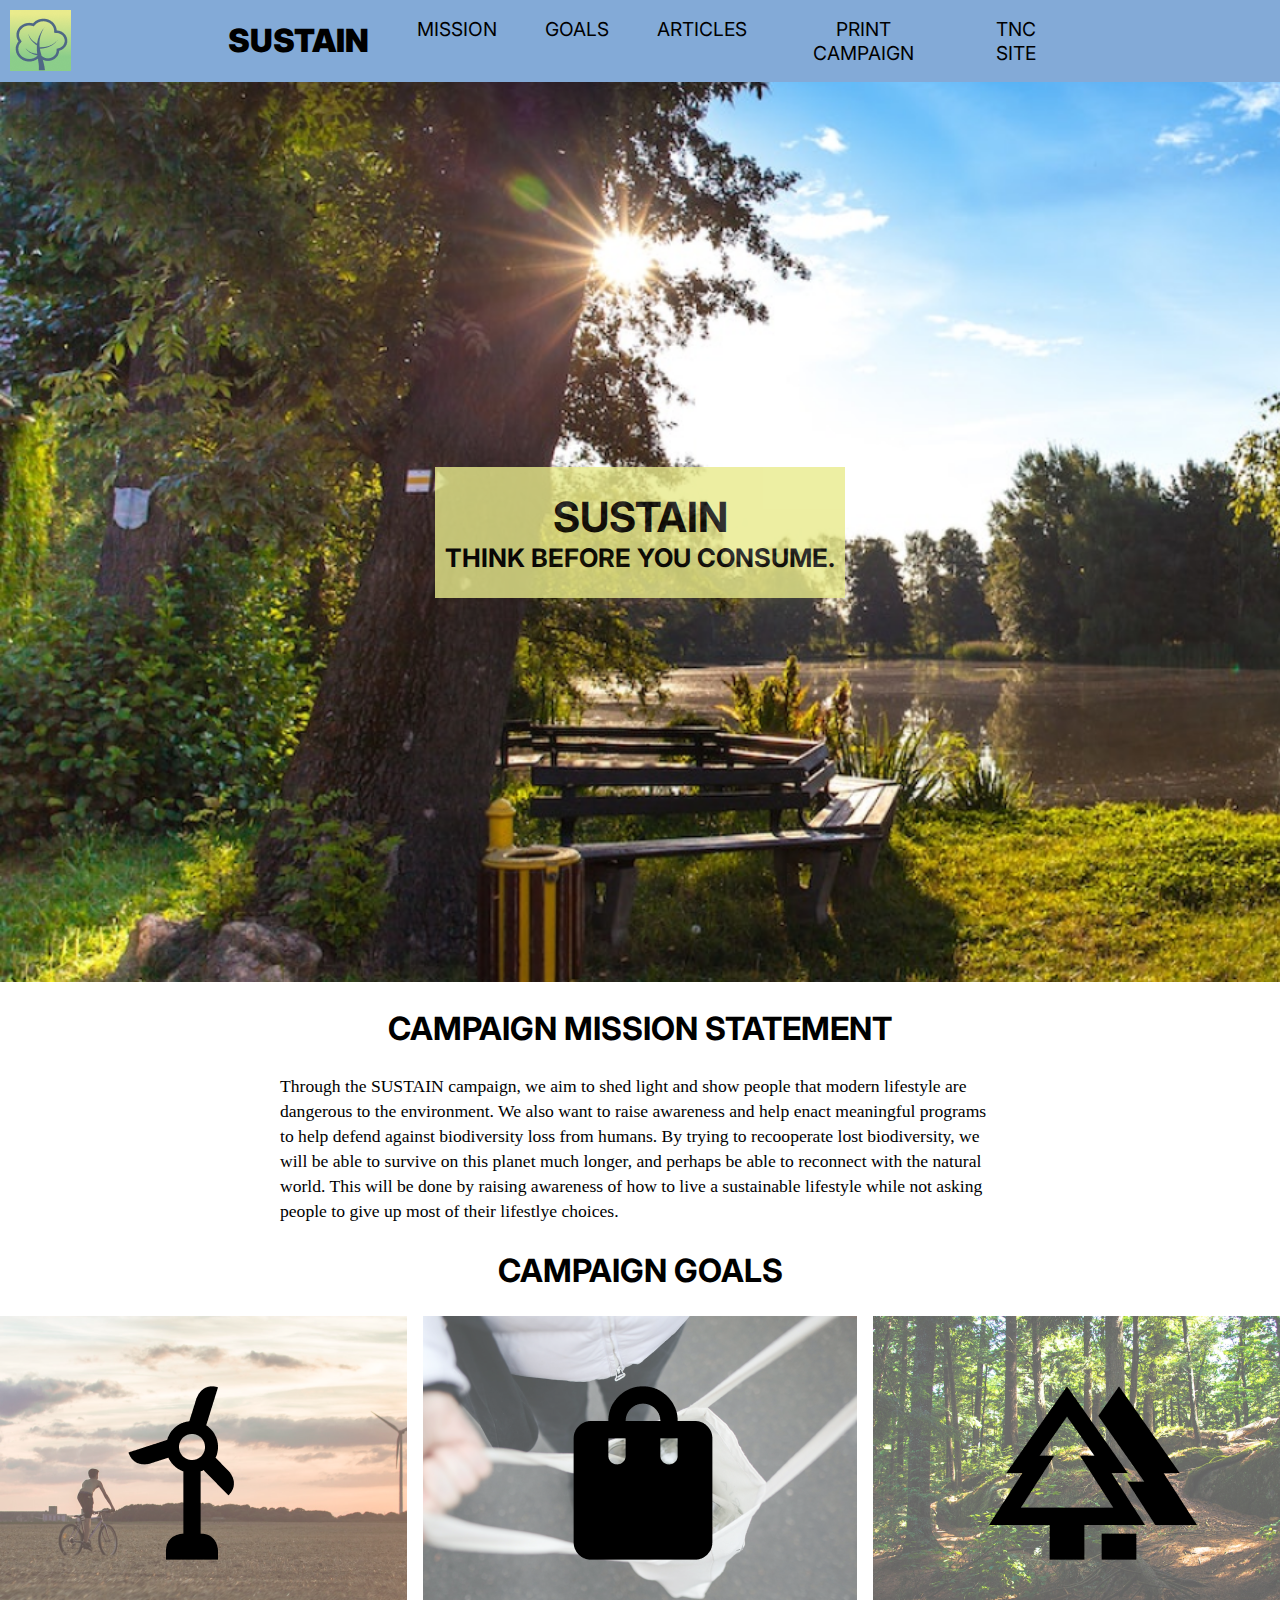
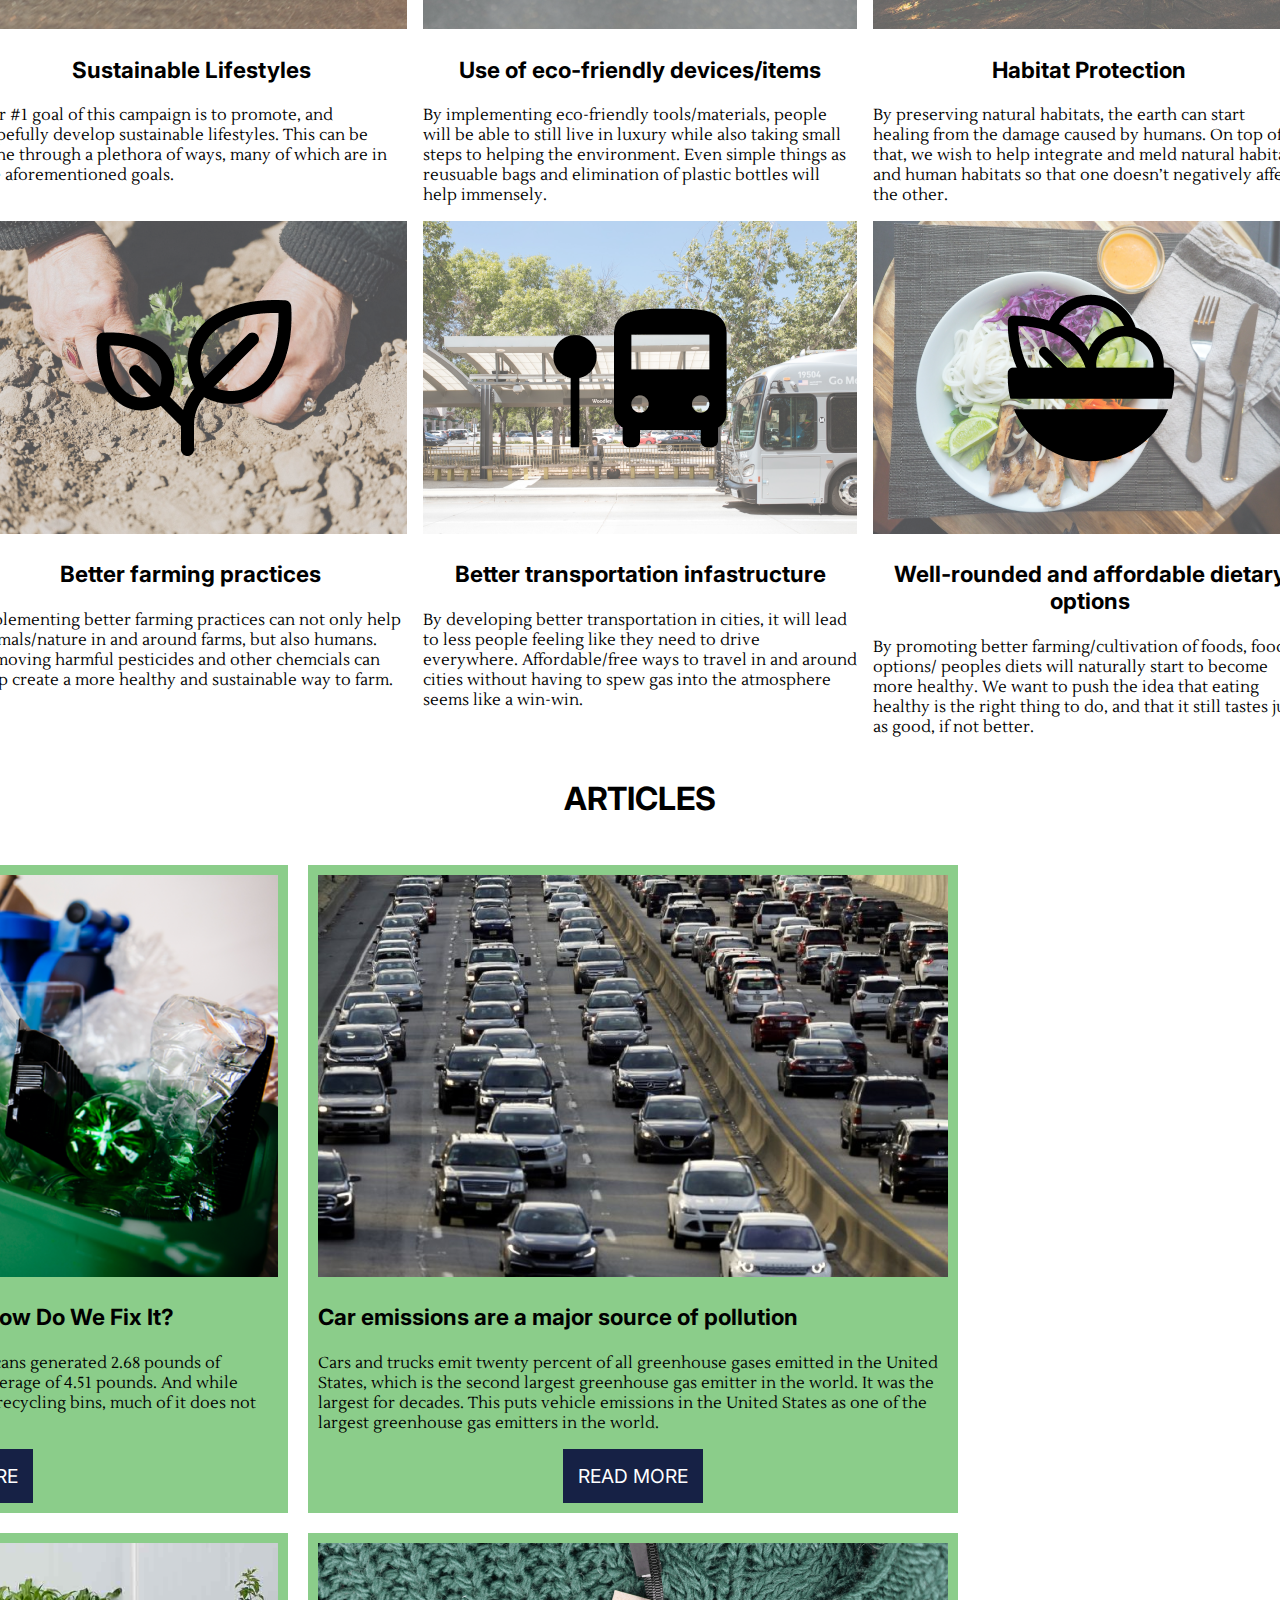
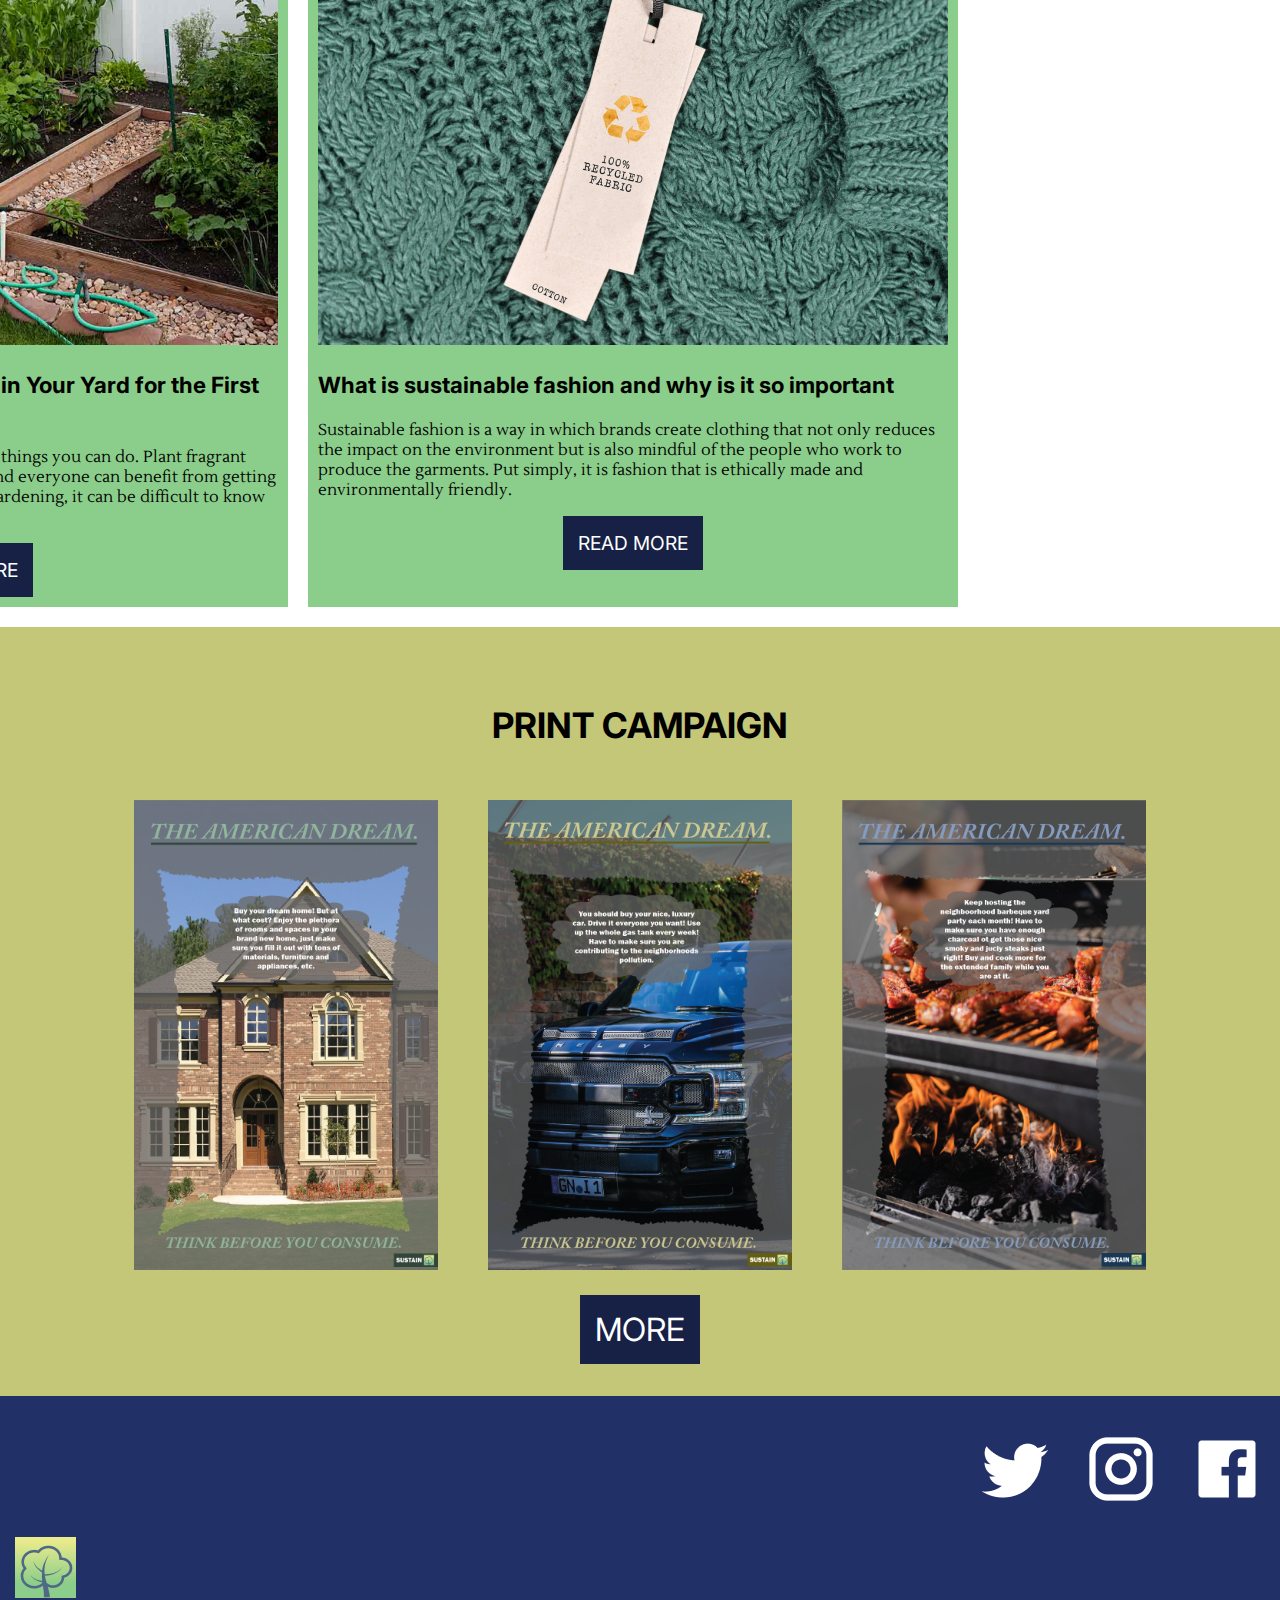
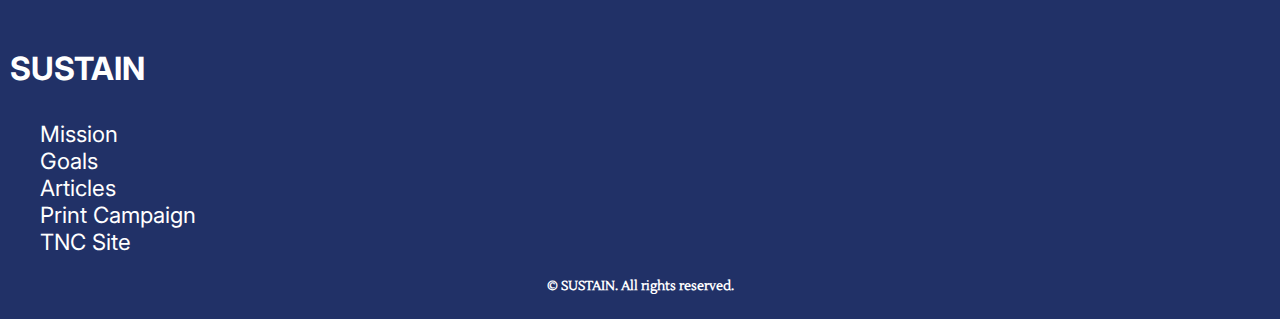
==== index.html @ 3e56152a "goals work" ====
<!DOCTYPE html>
<html lang="en">
    <head>
        <meta charset="UTF-8">
    <meta http-equiv="X-UA-Compatible" content="IE=edge">
    <meta name="viewport" content="width=device-width, initial-scale=1.0">
    <link rel="stylesheet" href="style.css">
    <link rel="stylesheet" href="https://cdnjs.cloudflare.com/ajax/libs/font-awesome/6.2.0/css/all.min.css" integrity="sha512-xh6O/CkQoPOWDdYTDqeRdPCVd1SpvCA9XXcUnZS2FmJNp1coAFzvtCN9BmamE+4aHK8yyUHUSCcJHgXloTyT2A==" crossorigin="anonymous" referrerpolicy="no-referrer" />
    <title>SUSTAIN Campaign</title>
    </head>

    <div class="navigation">
      <img src="images/sustain_logo.png" alt="">
      <h1 class="logo">SUSTAIN</h1>
      
      <input type="checkbox" id="nav-toggle" class="nav-toggle">
      <label for="nav-toggle" class="nav-toggle-label">
        <span><i class="fa-solid fa-bars"></i></span>
      </label>
      
      <nav>
        <ul>
        <li><a href="#">Mission</a></li>
        <li><a href="#">Goals</a></li>
        <li><a href="#">Articles</a></li>
        <li><a href="print-campaign.html">Print Campaign</a></li>
        <li><a href="#">TNC Site</a></li>
        </ul>
      </nav>
    </div>

      <div class="hero">

        <div class="hero-text">
       <h2>SUSTAIN</h2>
       <p>THINK BEFORE YOU CONSUME.</p>
      </div>
      </div>

      <div class="mission-statement">
        <h2>CAMPAIGN MISSION STATEMENT</h2>
        <p>Through the SUSTAIN campaign, we aim to shed light and show people that modern lifestyle are dangerous to the environment. We also want to raise awareness and help enact meaningful programs to help defend against biodiversity loss from humans. By trying to recooperate lost biodiversity, we will be able to survive on this planet much longer, and perhaps be able to reconnect with the natural world. This will be done by raising awareness of how to live a sustainable lifestyle while not asking people to give up most of their lifestlye choices.
        </p>
      </div>

      <h2>CAMPAIGN GOALS</h2>
      <div class="goals">

<div class="goals-group">

        <div class="goals-card-1">
          <div>
          <img src="images/goals_1.png" alt="">
          </div>

        <h3>Sustainable Lifestyles</h3>
        <p>Our #1 goal of this campaign is to promote, and hopefully develop sustainable lifestyles. This can be done through a plethora of ways, many of which are in the aforementioned goals.
        </p>
      </div>

        <div class="goals-card-1">
          <div>
        <img src="images/goals_2.png" alt="">
      </div>
        <h3>Use of eco-friendly devices/items</h3>
        <p>By implementing eco-friendly tools/materials, people will be able to still live in luxury while also taking small steps to helping the environment. Even simple things as reusuable bags and elimination of plastic bottles will help immensely.
        </p>
        </div>


        <div class="goals-card-1">
          <div>
        <img src="images/goals_3.png" alt="">
      </div>
        <h3>Habitat Protection</h3>
        <p>By preserving natural habitats, the earth can start healing from the damage caused by humans. On top of that, we wish to help integrate and meld natural habitats and human habitats so that one doesn’t negatively affect the other.
        </p>    
      </div>
    </div>


    <div class="goals-group">
      <div class="goals-card-4">
        <img src="images/goals_4.png" alt="">

        <h3>Better farming practices</h3>
        <p>Implementing better farming practices can not only help animals/nature in and around farms, but also humans. Removing harmful pesticides and other chemcials can help create a more healthy and sustainable way to farm.
        </p>
        </div>


        <div class="goals-card-5">
         <img src="images/goals_5.png" alt="">

         <h3>Better transportation infastructure</h3>
         <p>By developing better transportation in cities, it will lead to less people feeling like they need to drive everywhere. Affordable/free ways to travel in and around cities without having to spew gas into the atmosphere seems like a win-win.
         </p>
         </div>


         <div class="goals-card-6">
        <img src="images/goals_6.png" alt="">
      
        <h3>Well-rounded and affordable dietary options</h3>
        <p>By promoting better farming/cultivation of foods, food options/ peoples diets will naturally start to become more healthy. We want to push the idea that eating healthy is the right thing to do, and that it still tastes ju st as good, if not better.
        </p>
        </div>
      </div>
      </div>


      <div class="articles">
        <h2>ARTICLES</h2>

        <div class="article-cards">

          <div class="articles-cards-group-1">
          <div class="article-1-card">
        <img src="images/article_1.png" alt="">
        <h3>Recycling in the U.S. Is Broken. How Do We Fix It?</h3>
        <p>Recycling in the U.S. is broken. In 1960, Americans generated 2.68 pounds of garbage per day; by 2017, it had grown to an average of 4.51 pounds. And while many Americans dutifully put items into their recycling bins, much of it does not actually end up being recycled. 
        </p>
        <button>READ MORE</button>
      </div>

      <div class="article-2-card">
        <img src="images/article_2.png" alt="">
        <h3>Car emissions are a major source of pollution</h3>
        <p>Cars and trucks emit twenty percent of all greenhouse gases emitted in the United States, which is the second largest greenhouse gas emitter in the world.  It was the largest for decades. This puts vehicle emissions in the United States as one of the largest greenhouse gas emitters in the world.
        </p>
        <button>READ MORE</button>
      </div>
    </div>

    <div class="articles-cards-group-2">
      <div class="article-3-card">
        <img src="images/article_3.png" alt="">
        <h3>10 Easy Steps to Create Gardens in Your Yard for the First Time</h3>
        <p>Starting a garden is one of the most rewarding things you can do. Plant fragrant florals or start a vegetable garden (or both!), and everyone can benefit from getting their hands a little dirty. But if you're new to gardening, it can be difficult to know where to start.
        </p>
        <button>READ MORE</button>
      </div>

      <div class="article-4-card">
        <img src="images/article_4.png" alt="">
        <h3>What is sustainable fashion and why is it so important</h3>
        <p>Sustainable fashion is a way in which brands create clothing that not only reduces the impact on the environment but is also mindful of the people who work to produce the garments.
          Put simply, it is fashion that is ethically made and environmentally friendly.</p>
        <button>READ MORE</button>
      </div>
    </div>
      
      </div>

      </div>

      <div class="print-camp">
        <h2>PRINT CAMPAIGN</h2>

        <div class="print-camp-imgs">
        <img src="images/Woolard_Capstone_ads-01.png" alt="">
        <img src="images/Woolard_Capstone_ads-02.png" alt="">
        <img src="images/Woolard_Capstone_ads-03.png" alt="">
      </div>


        <button class="camp-btn">MORE</button>
      </div>

      <div class="footer">

        <div class="social-media">
          <img src="images/twitter.png" alt="">
          <img src="images/instagram.png" alt="">
          <img src="images/facebook.png" alt="">
        </div>

        <img src="images/sustain_logo.png" alt="">
        <h1>SUSTAIN</h1>

          <ul>
          <li><a href="#">Mission</a></li>
          <li><a href="#">Goals</a></li>
          <li><a href="#">Articles</a></li>
          <li><a href="print-campaign.html">Print Campaign</a></li>
          <li><a href="#">TNC Site</a></li>
          </ul>
    

        <h4>© SUSTAIN. All rights reserved.</h4>
      </div>































</html>
---- style.css ----
/*Text Styles*/
@import url('https://fonts.googleapis.com/css2?family=Inter:wght@700;900&display=swap');
@import url('https://fonts.googleapis.com/css2?family=Lustria&display=swap');

body {
  margin: 0;
}

h2 {
  text-align: center;
  font-family: Inter, sans-serif;
  font-size: 2em;
}

/*Navigation*/
.navigation {
  background: #83AAD7;
  color: black;
  text-decoration: none;
  text-align: center;
  font-family: Inter, sans-serif;
  position: sticky;
  width: 100%;
  z-index: 999;
  margin: 0;
  padding: 0;
}

.navigation img {
  padding: 10px;
}

.navigation h1 {
  font-weight: 900;
}

.nav-toggle {
  display: none;
}

.nav-toggle-label {
  position: absolute;
  top: 0;
  left: 0;
  margin-left: 1em;
  height: 100%;
  display: flex;
  align-items: center;
}

.nav-toggle-label span {
  color: white;
  font-size: 1.5em;
}

nav {
  position: absolute;
  text-align: left;
  top: 100%;
  left: 0;
  background: var(--background);
  width: 100%;
  transform: scale(1,0);
  transition: transform 400ms ease-in-out;
  transform-origin: top;
}

nav ul {
  margin: 0;
  padding: 0;
  list-style: none;
}

nav li {
  margin-bottom: 1em;
  margin-left: 1em;
}

nav a {
  color: black;
  text-decoration: none;
  font-size: 1.2rem;
  text-transform: uppercase;
  opacity: 0;
}

nav a:hover {
  color: #E9EB8C;
}

.nav-toggle:checked ~ nav {
  transform: scale(1,1);
}

.nav-toggle:checked ~ nav a {
  opacity: 1;
  transition: opacity 250ms ease-in-out 250ms;
}


/* media query for desktop*/


@media screen and (min-width: 600px) {
  .nav-toggle-label {
    display: none;
  }
  
  .navigation {
    display: grid;
    grid-template-columns: 1fr auto minmax(600px, 3fr) 1fr;
  }
  
  .logo {
    grid-column: 2/3;
  }
  
  nav {
    all: unset;
    grid-column: 3/4;
    display: flex;
    justify-content: flex-end;
    align-items: center;
  }
  
  nav ul {
    display: flex;
    justify-content: flex-end;
  }
  
  nav li {
    margin-left: 3em;
    margin-bottom: 0;
  }
  
  nav a {
    opacity: 1;
    position: relative;
  }
}

@media (max-width: 800px) {
  .container {
    grid-template-columns: repeat(2,1fr)
  }
}

@media (max-width: 600px) {
  .container {
    display: block;
  }
}


/*Hero*/
.hero img {
  width: 100%;
  height: 100%;
  object-fit: contain;
  padding: 0;
  margin: 0;
}

.hero {
  text-align: center;
  font-family: Inter, sans-serif;
  background: url(images/Hero_image.png);
  height: 100vh;
  background-size: cover;
  display: flex;
  justify-content: center;
  align-items: center;
}

.hero-text {
  background-color: #E9EB8C;
  opacity: 80%;
  padding: 0;
  padding-right: 10px;
  padding-left: 10px;
  margin: 0;
}

.hero h2 {
  font-size: 2.6em;
  font: weight 900px;
  padding-top: 25px;
  padding-bottom: 0px;
  margin: 0;
}

.hero p {
  font-weight: 700;
  font-size: 1.6em;
  padding-top: 0px;
  padding-bottom: 25px;
  margin: 0;
}

/*Mission Statement*/
.mission-statement h2 {
 text-align: center;
 font-family: Inter, sans-serif;
 font-size: 2em;
}

.mission-statement p {
  margin-left: 280px;
  margin-right: 280px;
  font-size: 1.1em;
  line-height: 25px;
}

/*Campaign Goals*/
/*.goals {
  display: flex;
  flex-direction: row;
  justify-content: space-between;
}*/

.goals-group {
  max-width: 1000px;
  margin: 0 auto;
  display: flex;
  gap:1em;
  justify-content: center;
}

.goals-group-1 > div img {
  display: block;
}

.goals h3 {
  font-family: Inter, sans-serif;
  font-size: 1.4em;
  text-align: center;
}

.goals p {
  font-family: Lustria, serif;
}

.goals-cards-1 img {
  width: 100%;
  height: 100%;
  object-fit: cover;
}

/*Articles*/
.articles h2 {
  text-align: center;
  font-family: Inter, sans-serif;
  font-size: 2em;
}

.article-cards h3 {
  font-family: Inter, sans-serif;
  font-size: 1.4em;
}

.article-cards p {
  font-family: Lustria, serif;
  width: 100%;
}

.articles img {
  align-items: center;
}

/* .articles button {
  text-decoration: none;
  border: none;
  background:#162145;
  color: white;
  font-family: Inter, sans-serif;
  font-size: 1.2em;
  padding: 10px;
  margin: 5px;
  text-align: center;
} */

.articles button:hover {
 color: #E9EB8C;
}

.article-cards {
  display: flex;
  flex-wrap: wrap;
  justify-content: center;
  align-items: center;
  width: 45%;
  padding: 10px;
}

.articles-cards-group-1 {
  display: flex;
  justify-content: center;
  flex-direction: row;
}

.articles-cards-group-2 {
  display: flex;
  justify-content: center;
  flex-direction: row;
}

.article-1-card {
  background: #8BCD8A;
  padding: 10px;
  margin: 10px;
}

.article-2-card {
  background: #8BCD8A;
  padding: 10px;
  margin: 10px;
}

.article-3-card {
  background: #8BCD8A;
  padding: 10px;
  margin: 10px;
}

.article-4-card {
  background: #8BCD8A;
  padding: 10px;
  margin: 10px;
}

/*Print Campaign*/
.print-camp {
  background: #C4C678;
  padding: 2em;
}

.print-camp-imgs {
  display: flex;
  align-items: center;
  justify-content: center;
}

.print-camp-imgs img {
  width: 25%;
  height: 20%;
  margin: 25px;
}

.print-camp h2 {
  text-align: center;
  font-family: Inter, sans-serif;
  font-size: 2.2em;
  padding-top: 15px;
}

 button { 
  border: none;
  background:#162145;
  color: white;
  font-family: Inter, sans-serif;
  font-size: 1.2em;
  padding: 15px;
  display: block;
  margin: 0px auto;
}

.camp-btn {
  font-size: 2em;
}

.print-camp button:hover {
  color: #E9EB8C;
}

/*Print Campaign Page*/
.print-camp-intro h2 {
  text-align: center;
  font-family: Inter, sans-serif;
  font-size: 2em;
  align-items: center;
}

.print-camp-intro p {
  margin-left: 280px;
  margin-right: 280px;
  font-size: 1.1em;
  line-height: 25px;
}

.print-camp-posters-img {
  display: flex;
  align-items: center;
  justify-content: center;
}

.print-camp-poster img {
  width: 25%;
  height: 20%;
  margin: 25px;
}



/*Footer*/
.footer {
  background: #213167;
  background-size: cover;
}

.footer img {
  padding: 15px;
}

.footer h1 {
  font-family: Inter, sans-serif;
  font-size: 2em;
  color: white;
  padding: 10px;
}

.footer ul {
  font-family: Inter, sans-serif;
  color: white;
  font-size: 1.4em;
}

.footer a {
  color: white;
  text-decoration: none;
}

.footer li {
  list-style: none;
}

.footer h4 {
  color: white;
  font-family: Lustria, serif;
  font-size: small;
  text-align: center;
  padding-bottom: 25px;
  margin: 0;
}

.social-media {
  padding-top: 20px;
  display: flex;
  flex-direction: row;
  justify-content: right;
}
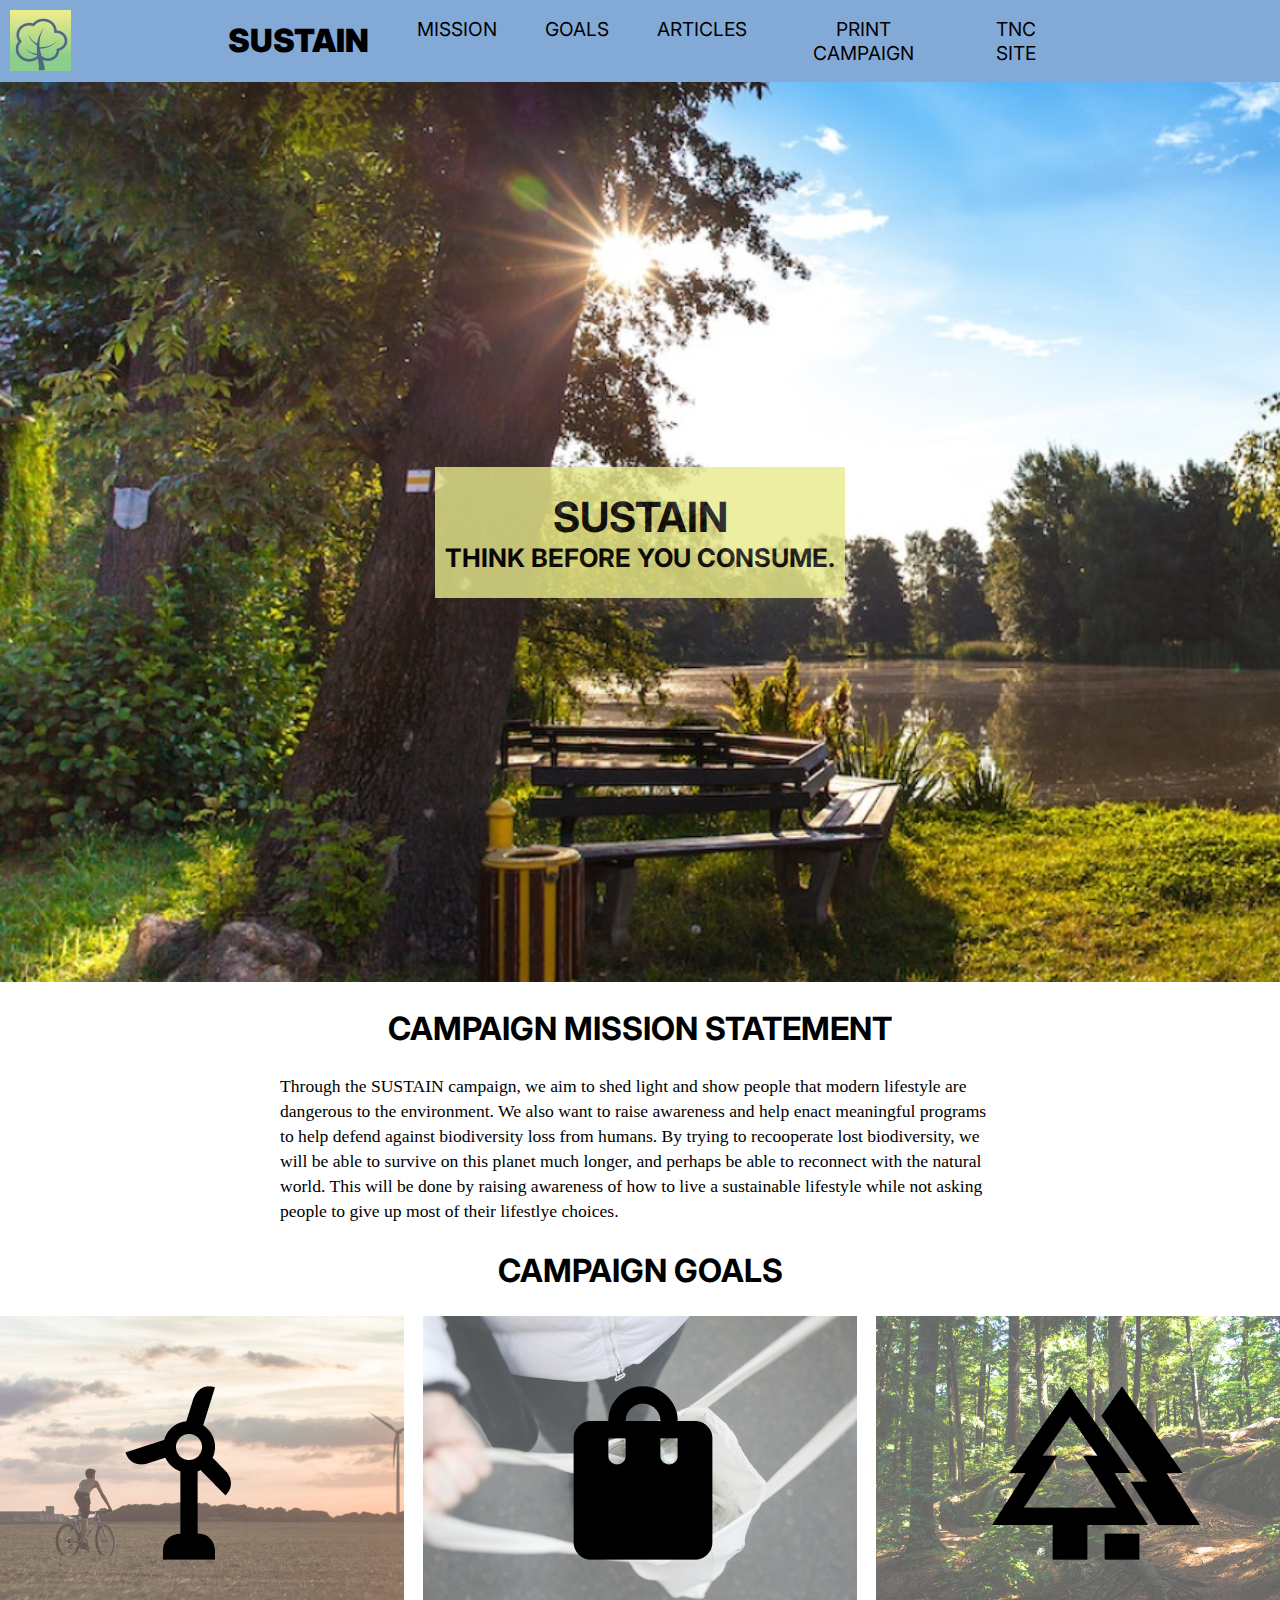
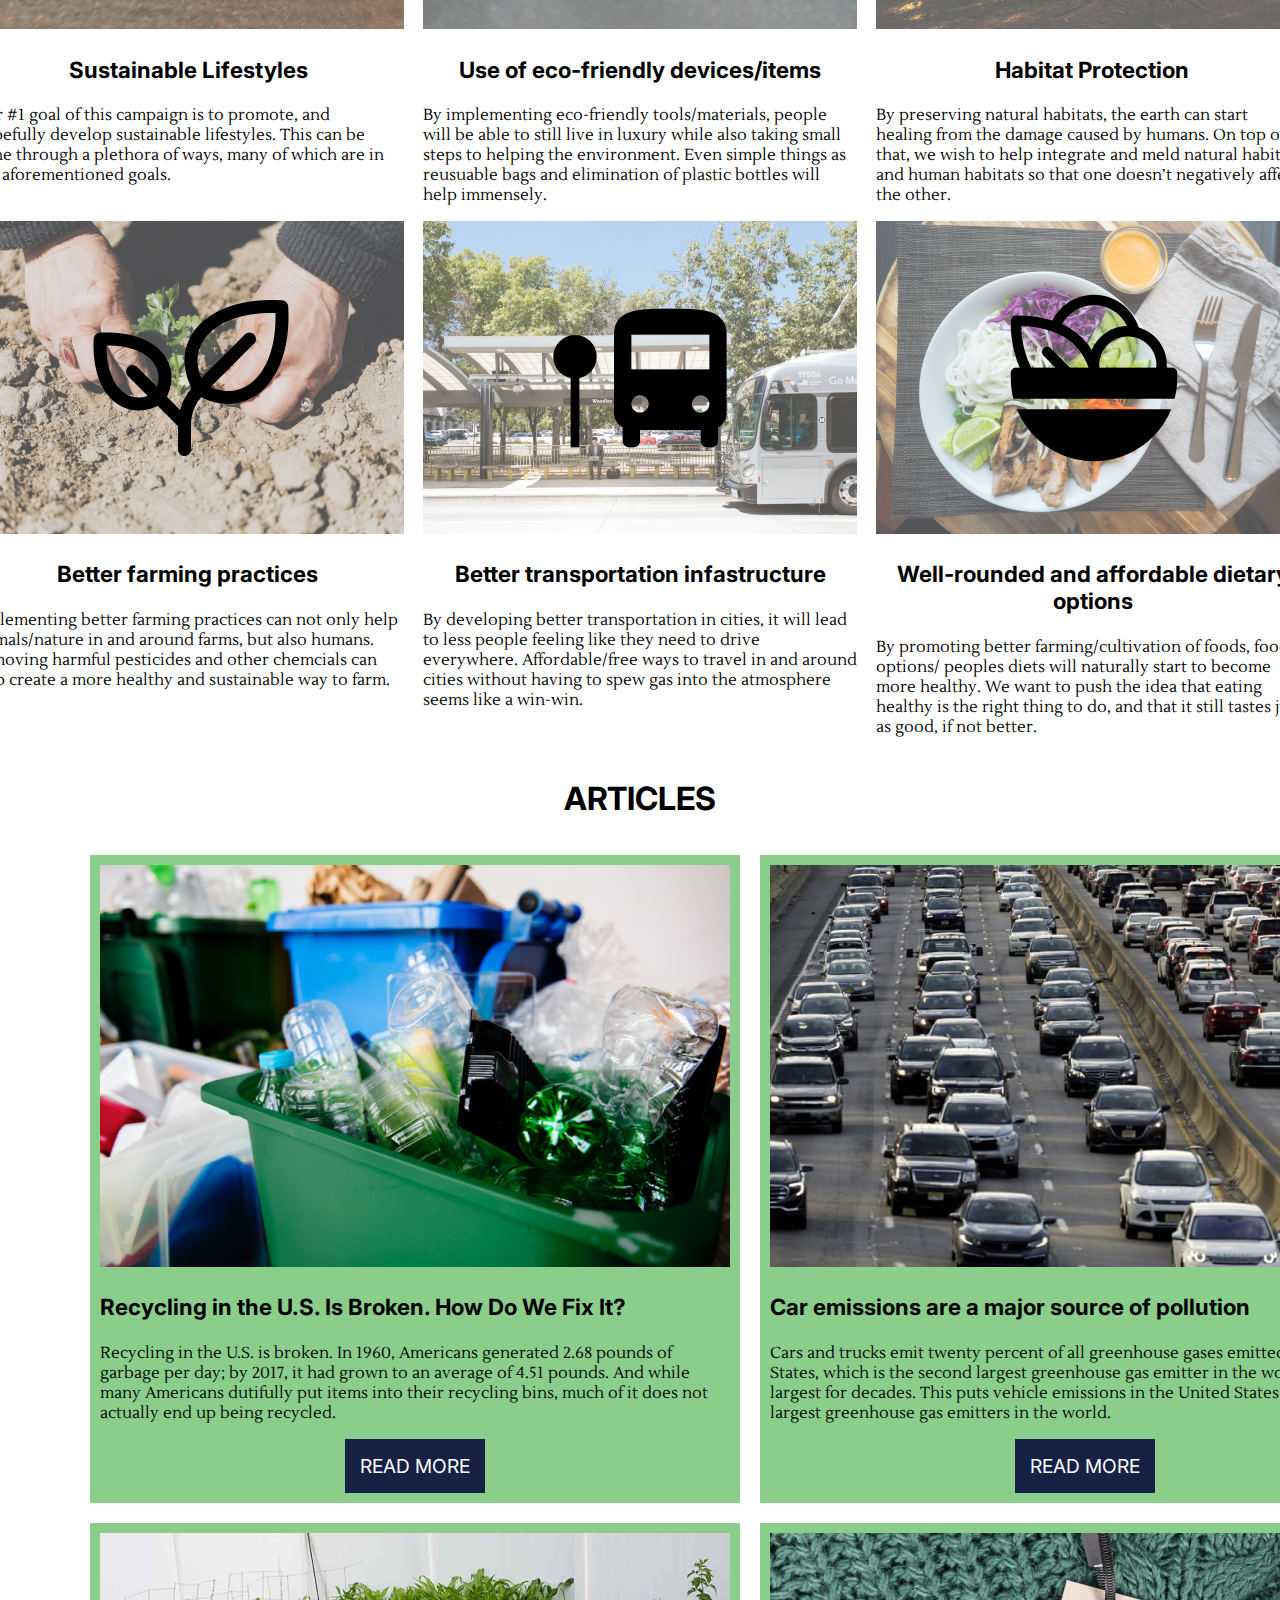
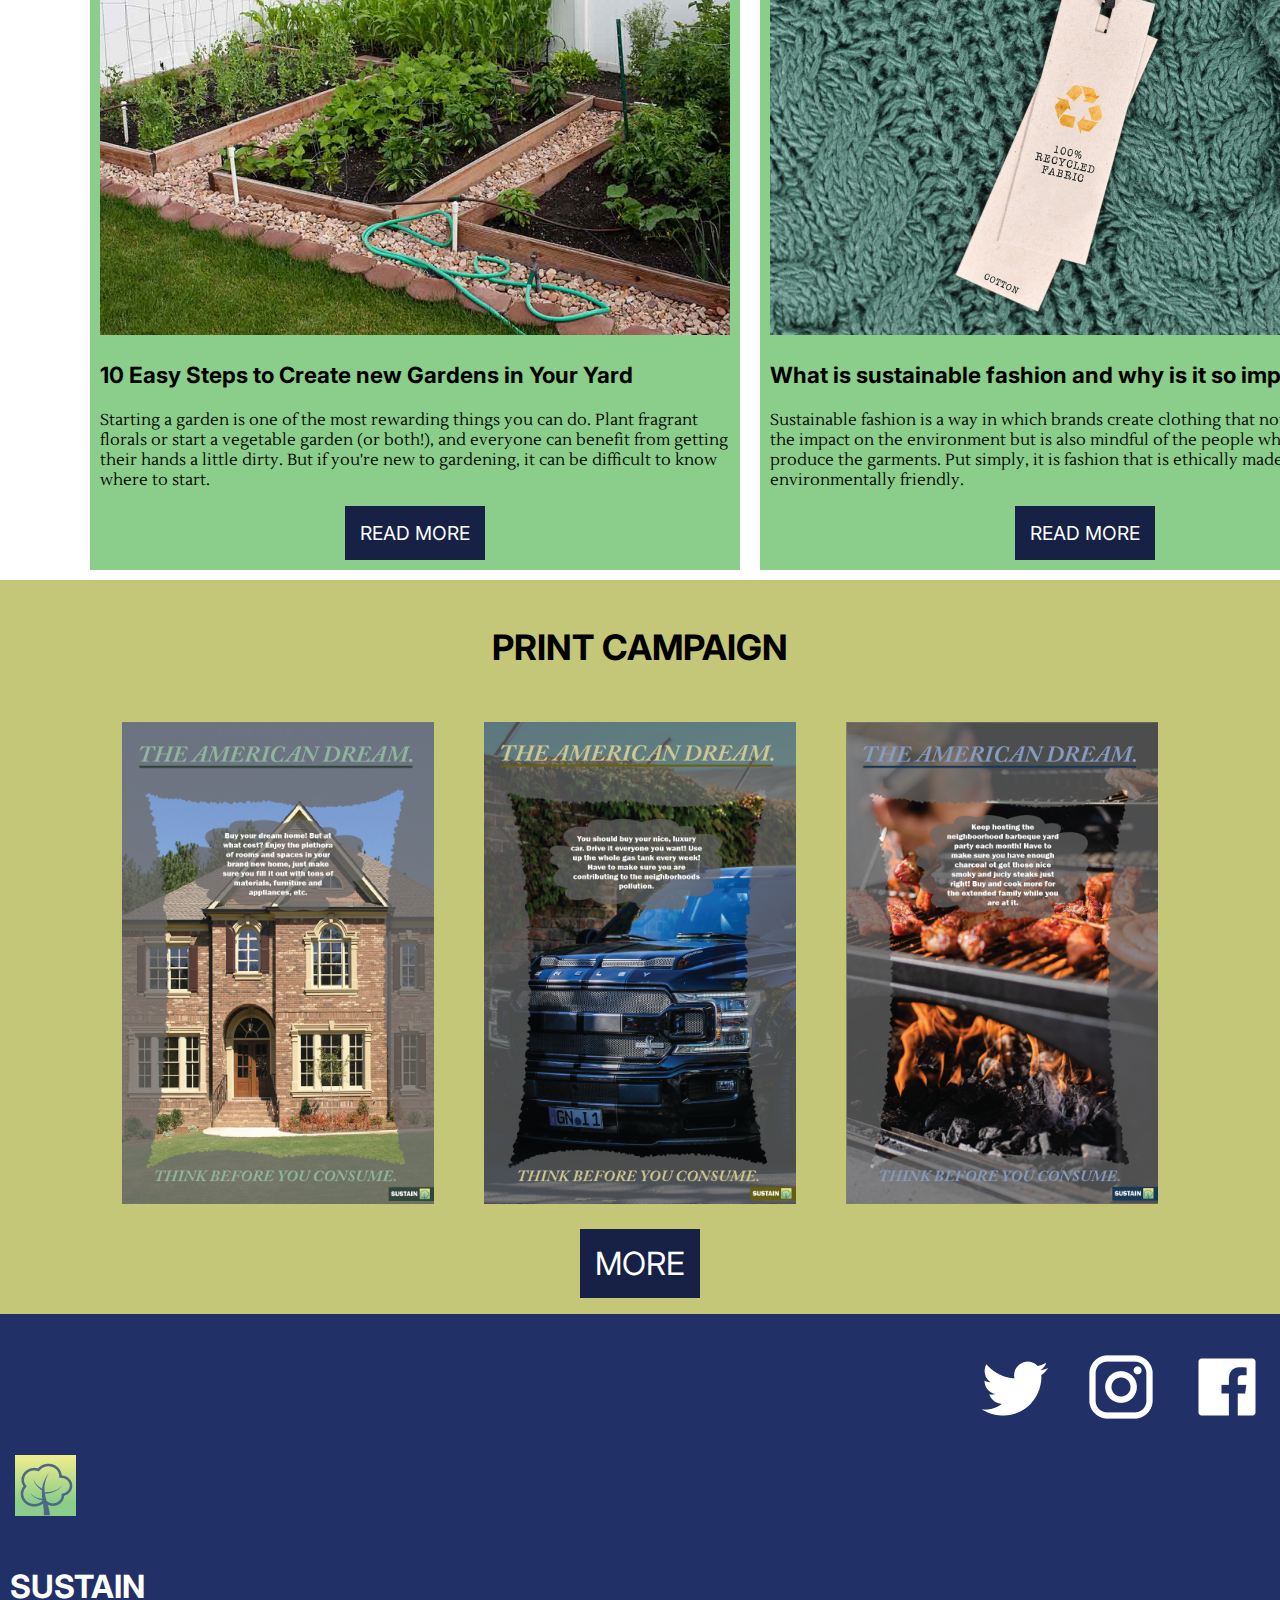
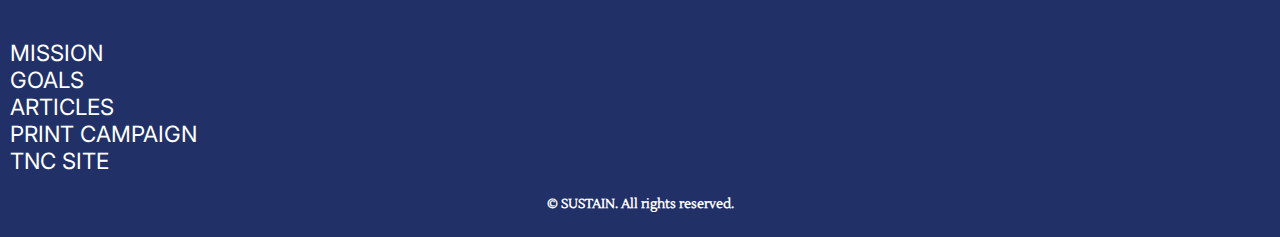
==== commit 5b38a2cc: "articles cards work" ====
--- a/index.html
+++ b/index.html
@@ -132,10 +132,10 @@
       </div>
     </div>
 
-    <div class="articles-cards-group-2">
+    <div class="articles-cards-group-1">
       <div class="article-3-card">
         <img src="images/article_3.png" alt="">
-        <h3>10 Easy Steps to Create Gardens in Your Yard for the First Time</h3>
+        <h3>10 Easy Steps to Create new Gardens in Your Yard</h3>
         <p>Starting a garden is one of the most rewarding things you can do. Plant fragrant florals or start a vegetable garden (or both!), and everyone can benefit from getting their hands a little dirty. But if you're new to gardening, it can be difficult to know where to start.
         </p>
         <button>READ MORE</button>
@@ -179,11 +179,11 @@
         <h1>SUSTAIN</h1>
 
           <ul>
-          <li><a href="#">Mission</a></li>
-          <li><a href="#">Goals</a></li>
-          <li><a href="#">Articles</a></li>
-          <li><a href="print-campaign.html">Print Campaign</a></li>
-          <li><a href="#">TNC Site</a></li>
+          <li><a href="#">MISSION</a></li>
+          <li><a href="#">GOALS</a></li>
+          <li><a href="#">ARTICLES</a></li>
+          <li><a href="print-campaign.html">PRINT CAMPAIGN</a></li>
+          <li><a href="#">TNC SITE</a></li>
           </ul>
     
 
--- a/style.css
+++ b/style.css
@@ -212,17 +212,11 @@
 }
 
 /*Campaign Goals*/
-/*.goals {
-  display: flex;
-  flex-direction: row;
-  justify-content: space-between;
-}*/
-
 .goals-group {
   max-width: 1000px;
   margin: 0 auto;
   display: flex;
-  gap:1em;
+  gap: 1.2em;
   justify-content: center;
 }
 
@@ -283,25 +277,21 @@
  color: #E9EB8C;
 }
 
-.article-cards {
+/* .article-cards {
   display: flex;
   flex-wrap: wrap;
   justify-content: center;
   align-items: center;
   width: 45%;
   padding: 10px;
-}
+} */
 
 .articles-cards-group-1 {
   display: flex;
-  justify-content: center;
-  flex-direction: row;
-}
-
-.articles-cards-group-2 {
-  display: flex;
-  justify-content: center;
-  flex-direction: row;
+  max-width: 1000px;
+  margin: 0 auto;
+  margin-left: 80px;
+  margin-right: 80px;
 }
 
 .article-1-card {
@@ -331,7 +321,7 @@
 /*Print Campaign*/
 .print-camp {
   background: #C4C678;
-  padding: 2em;
+  padding: 1em;
 }
 
 .print-camp-imgs {
@@ -350,7 +340,6 @@
   text-align: center;
   font-family: Inter, sans-serif;
   font-size: 2.2em;
-  padding-top: 15px;
 }
 
  button { 
@@ -422,6 +411,7 @@
   font-family: Inter, sans-serif;
   color: white;
   font-size: 1.4em;
+  padding-left: 10px;
 }
 
 .footer a {
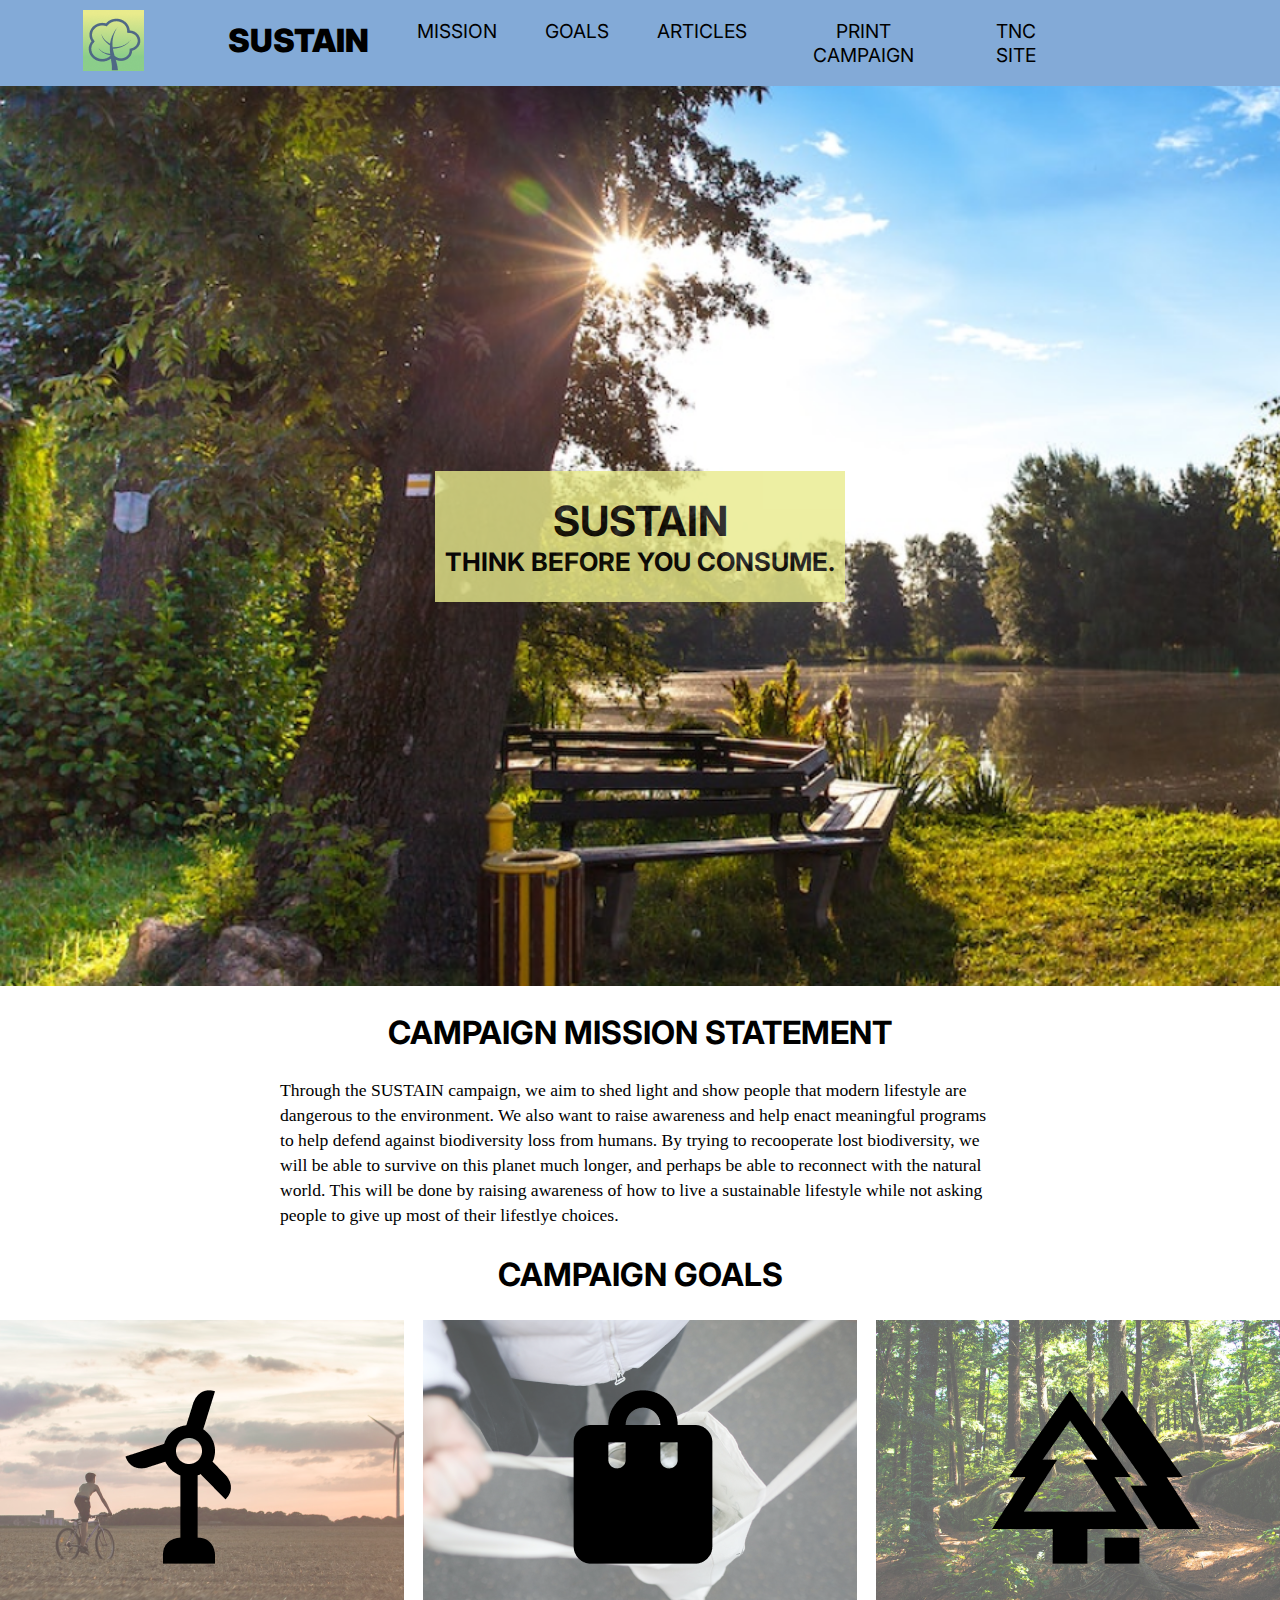
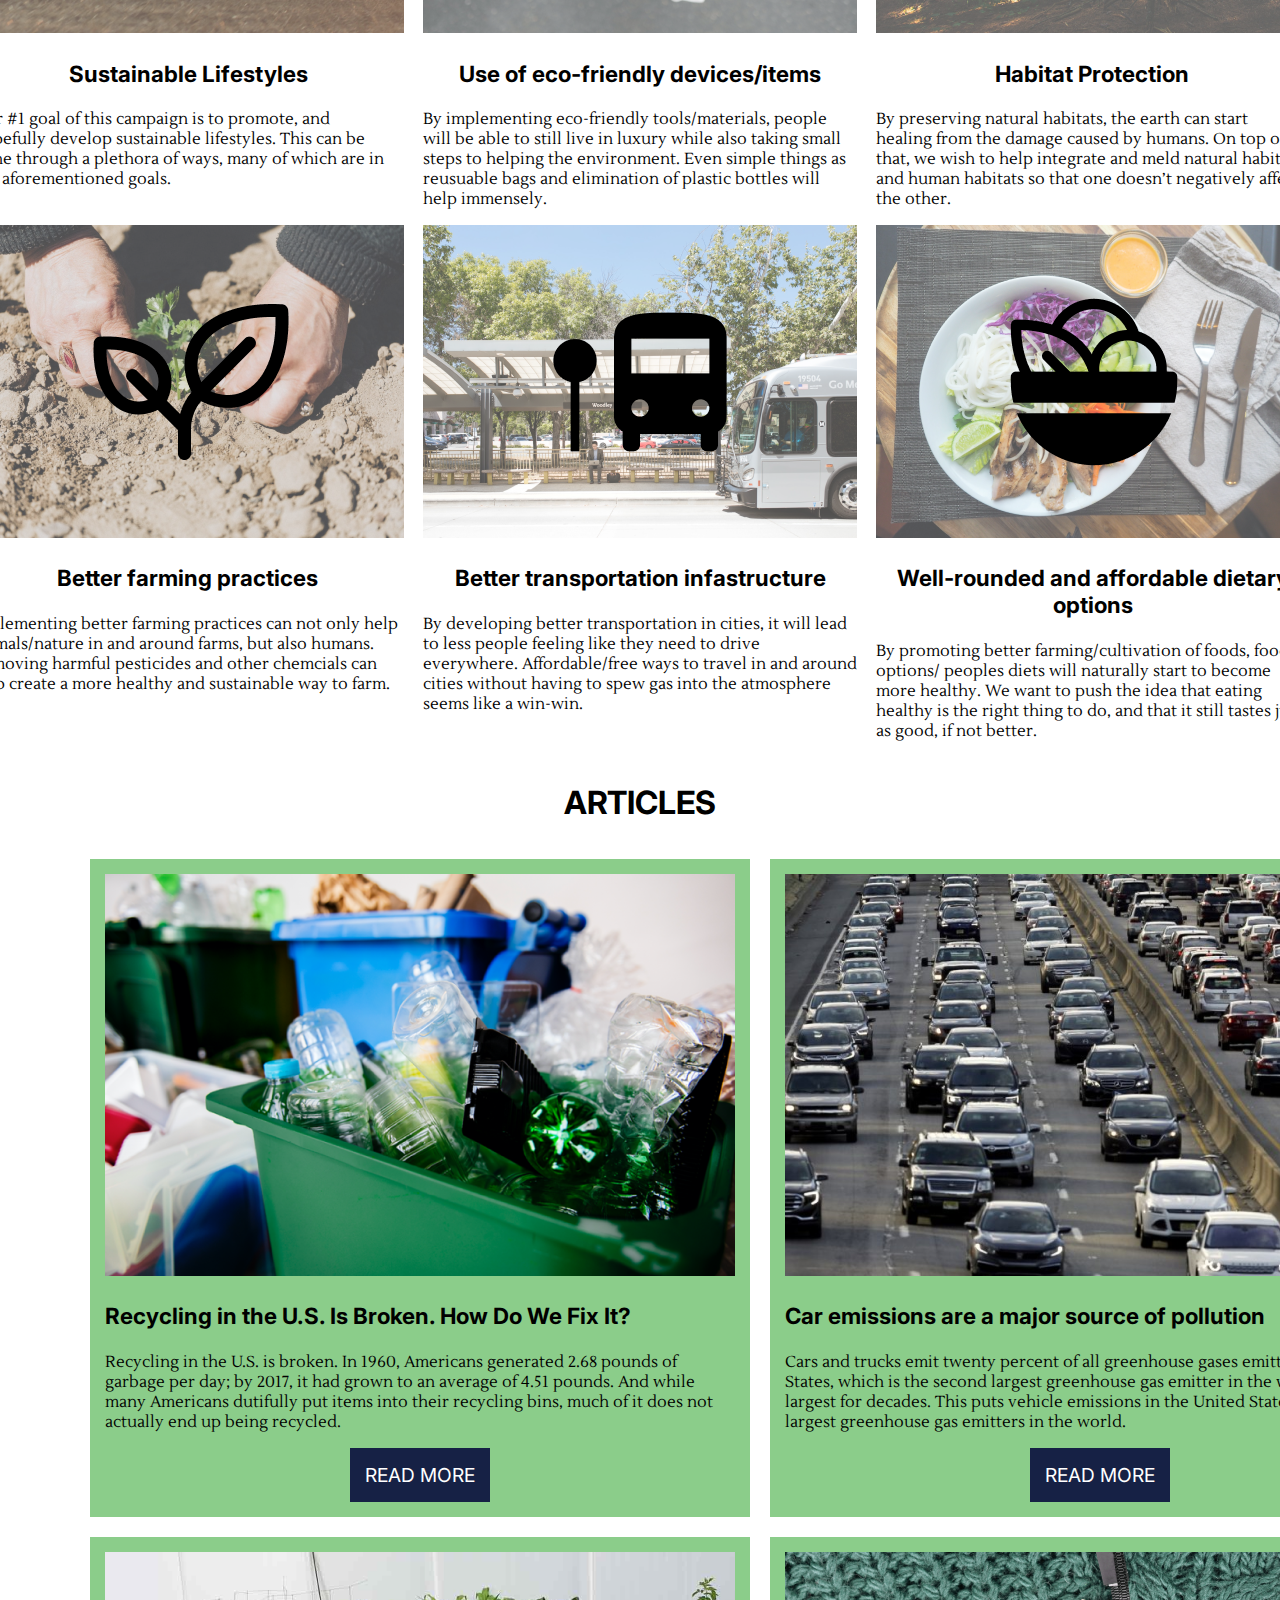
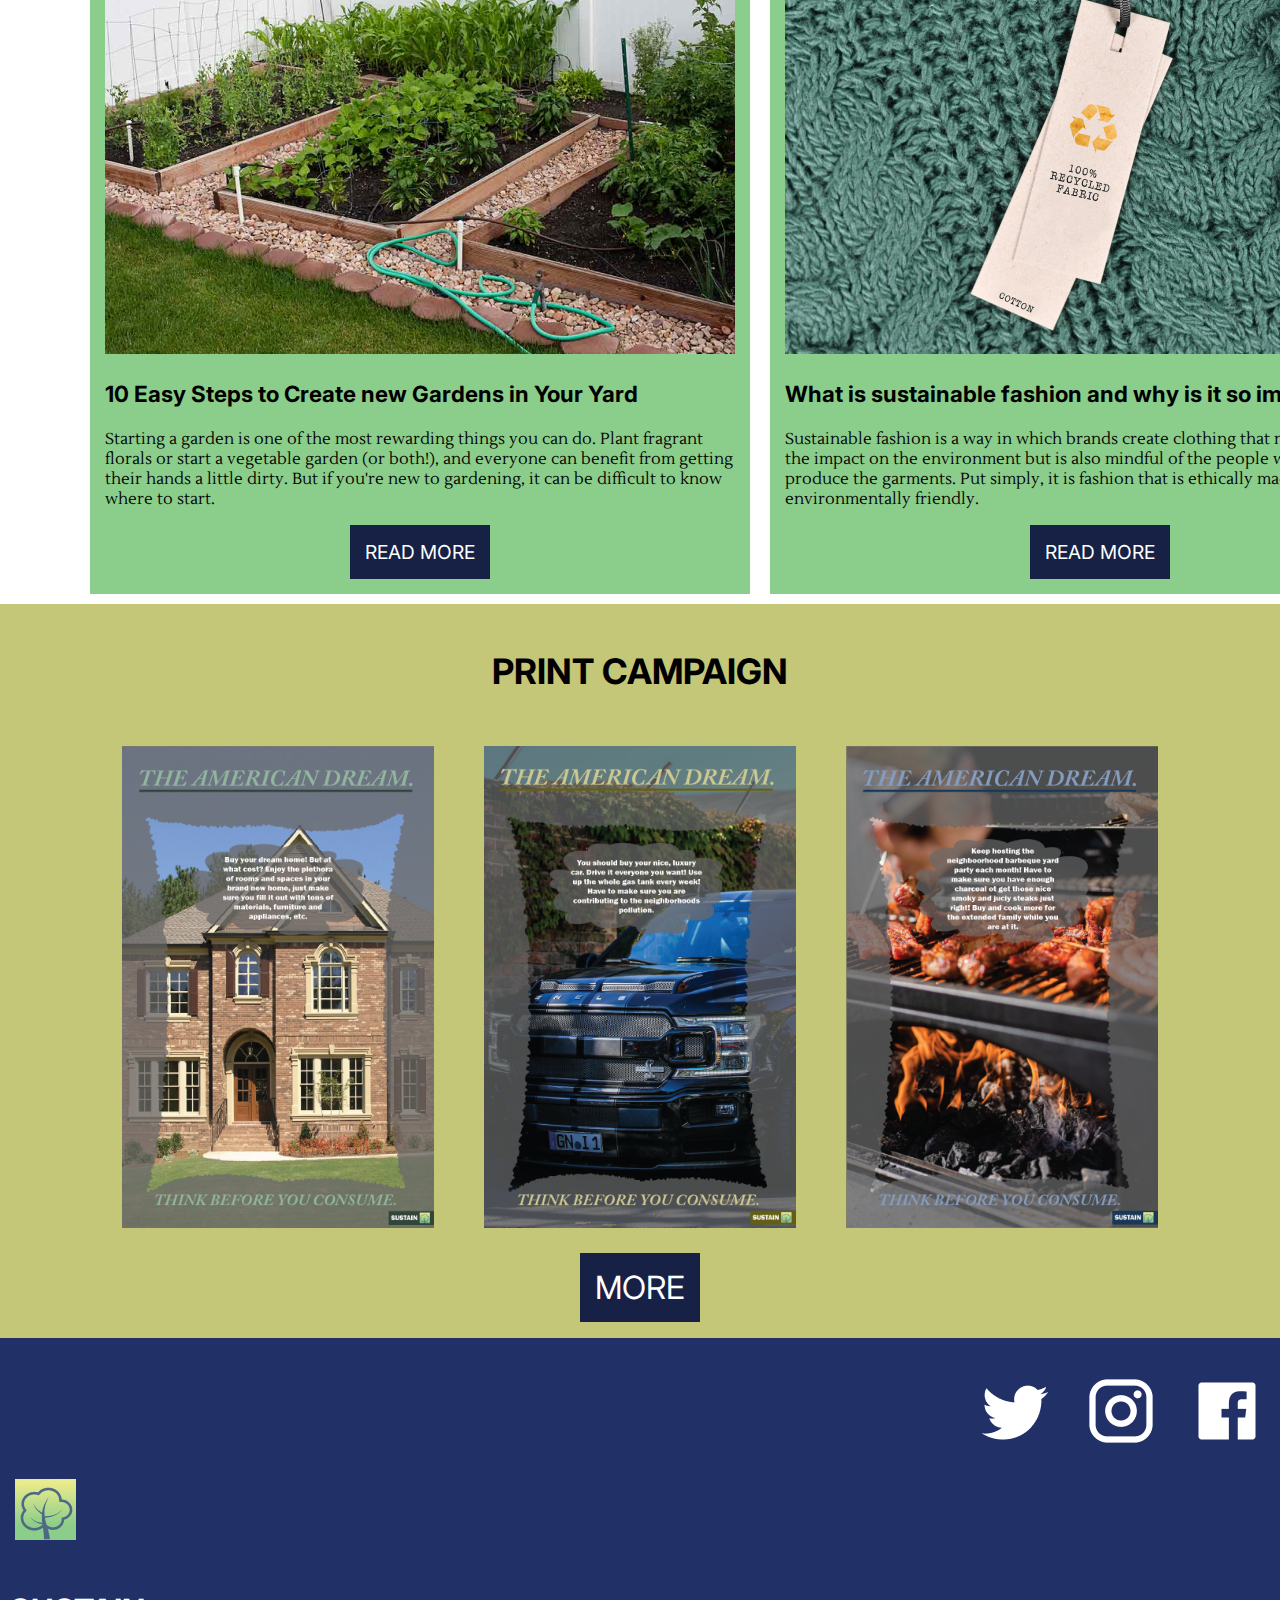
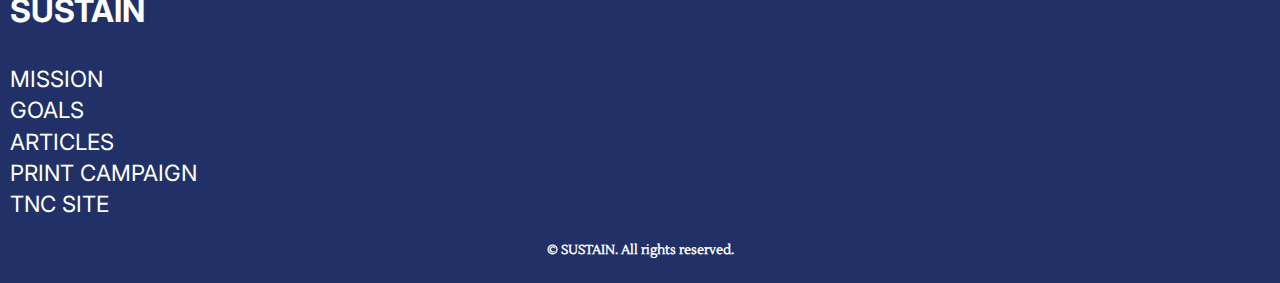
==== commit 34e01508: "small nav/article/footer adjustments" ====
--- a/index.html
+++ b/index.html
@@ -10,7 +10,8 @@
     </head>
 
     <div class="navigation">
-      <img src="images/sustain_logo.png" alt="">
+      <a href="index.html">
+      <img src="images/sustain_logo.png" alt=""></a>
       <h1 class="logo">SUSTAIN</h1>
       
       <input type="checkbox" id="nav-toggle" class="nav-toggle">
@@ -168,7 +169,7 @@
       </div>
 
       <div class="footer">
-
+        
         <div class="social-media">
           <img src="images/twitter.png" alt="">
           <img src="images/instagram.png" alt="">
--- a/style.css
+++ b/style.css
@@ -296,25 +296,25 @@
 
 .article-1-card {
   background: #8BCD8A;
-  padding: 10px;
+  padding: 15px;
   margin: 10px;
 }
 
 .article-2-card {
   background: #8BCD8A;
-  padding: 10px;
+  padding: 15px;
   margin: 10px;
 }
 
 .article-3-card {
   background: #8BCD8A;
-  padding: 10px;
+  padding: 15px;
   margin: 10px;
 }
 
 .article-4-card {
   background: #8BCD8A;
-  padding: 10px;
+  padding: 15px;
   margin: 10px;
 }
 
@@ -421,6 +421,7 @@
 
 .footer li {
   list-style: none;
+  line-height: 1.4em;
 }
 
 .footer h4 {
@@ -435,6 +436,5 @@
 .social-media {
   padding-top: 20px;
   display: flex;
-  flex-direction: row;
   justify-content: right;
 }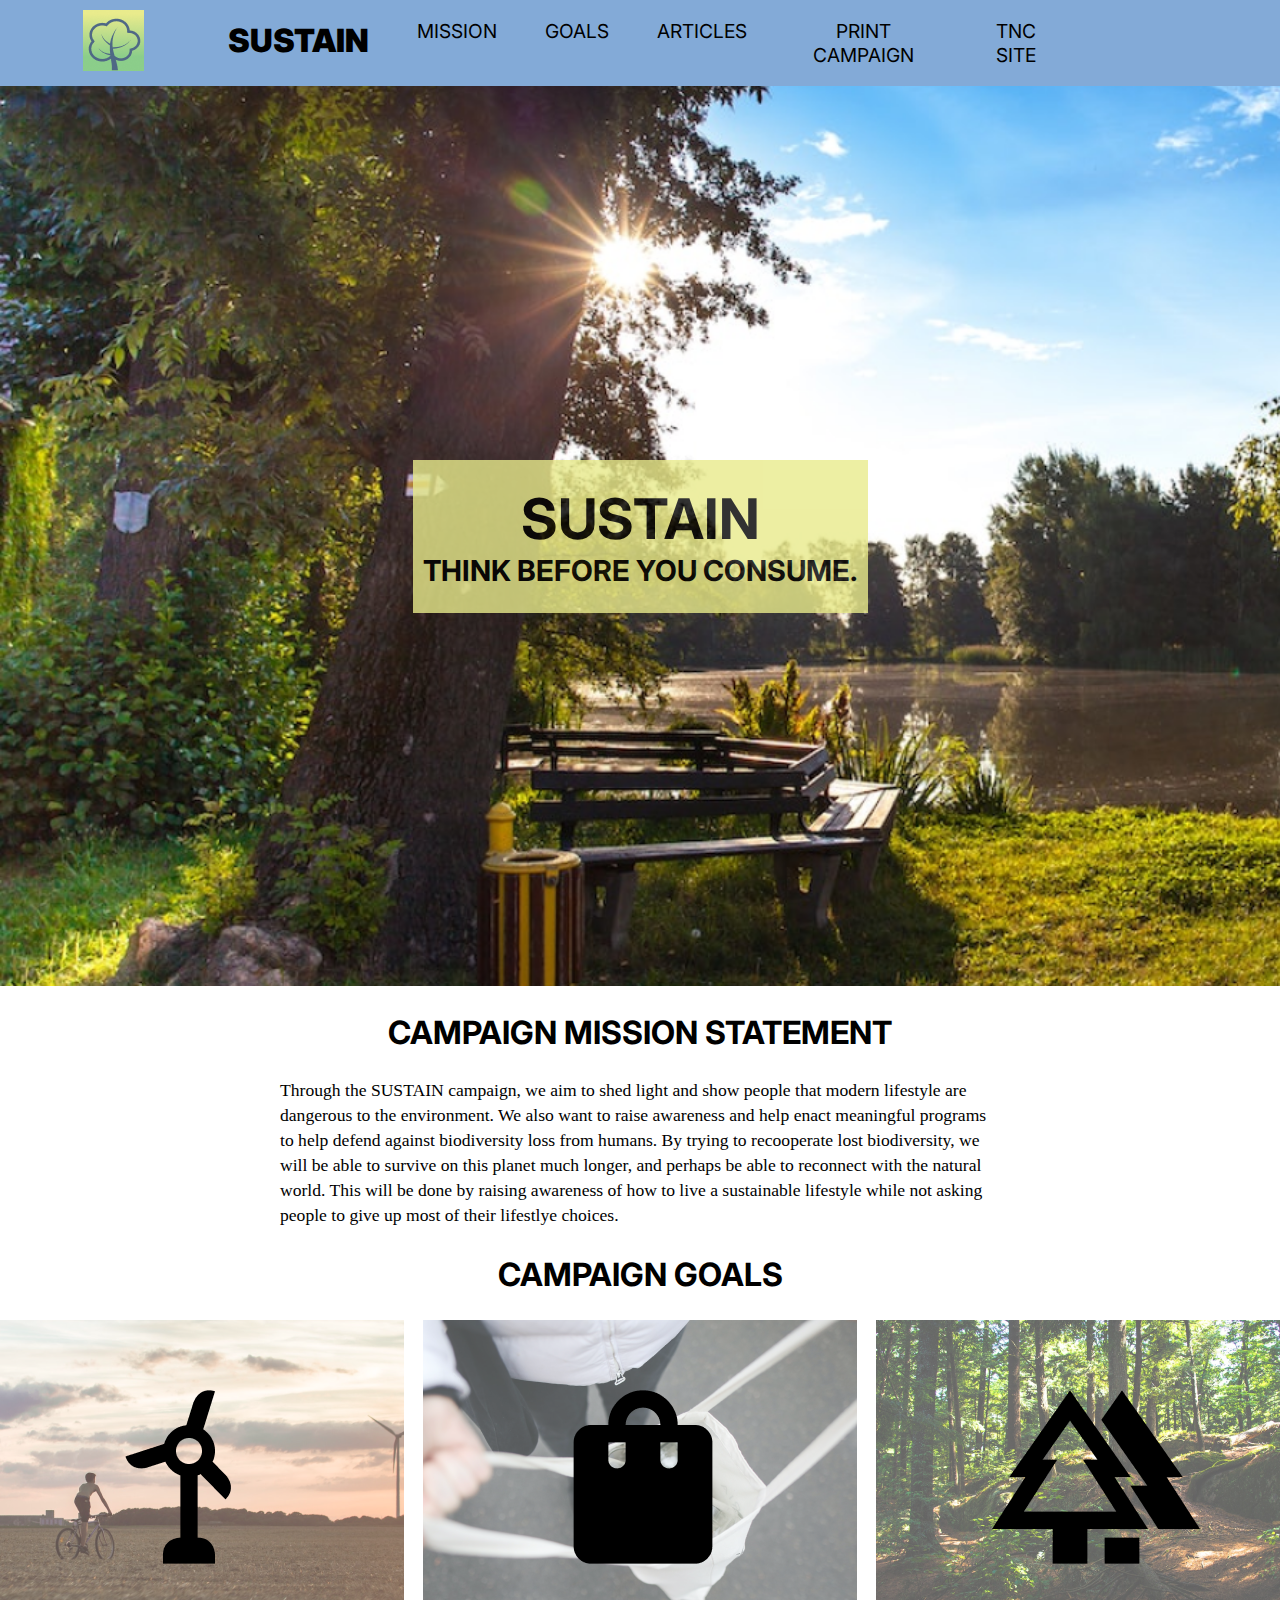
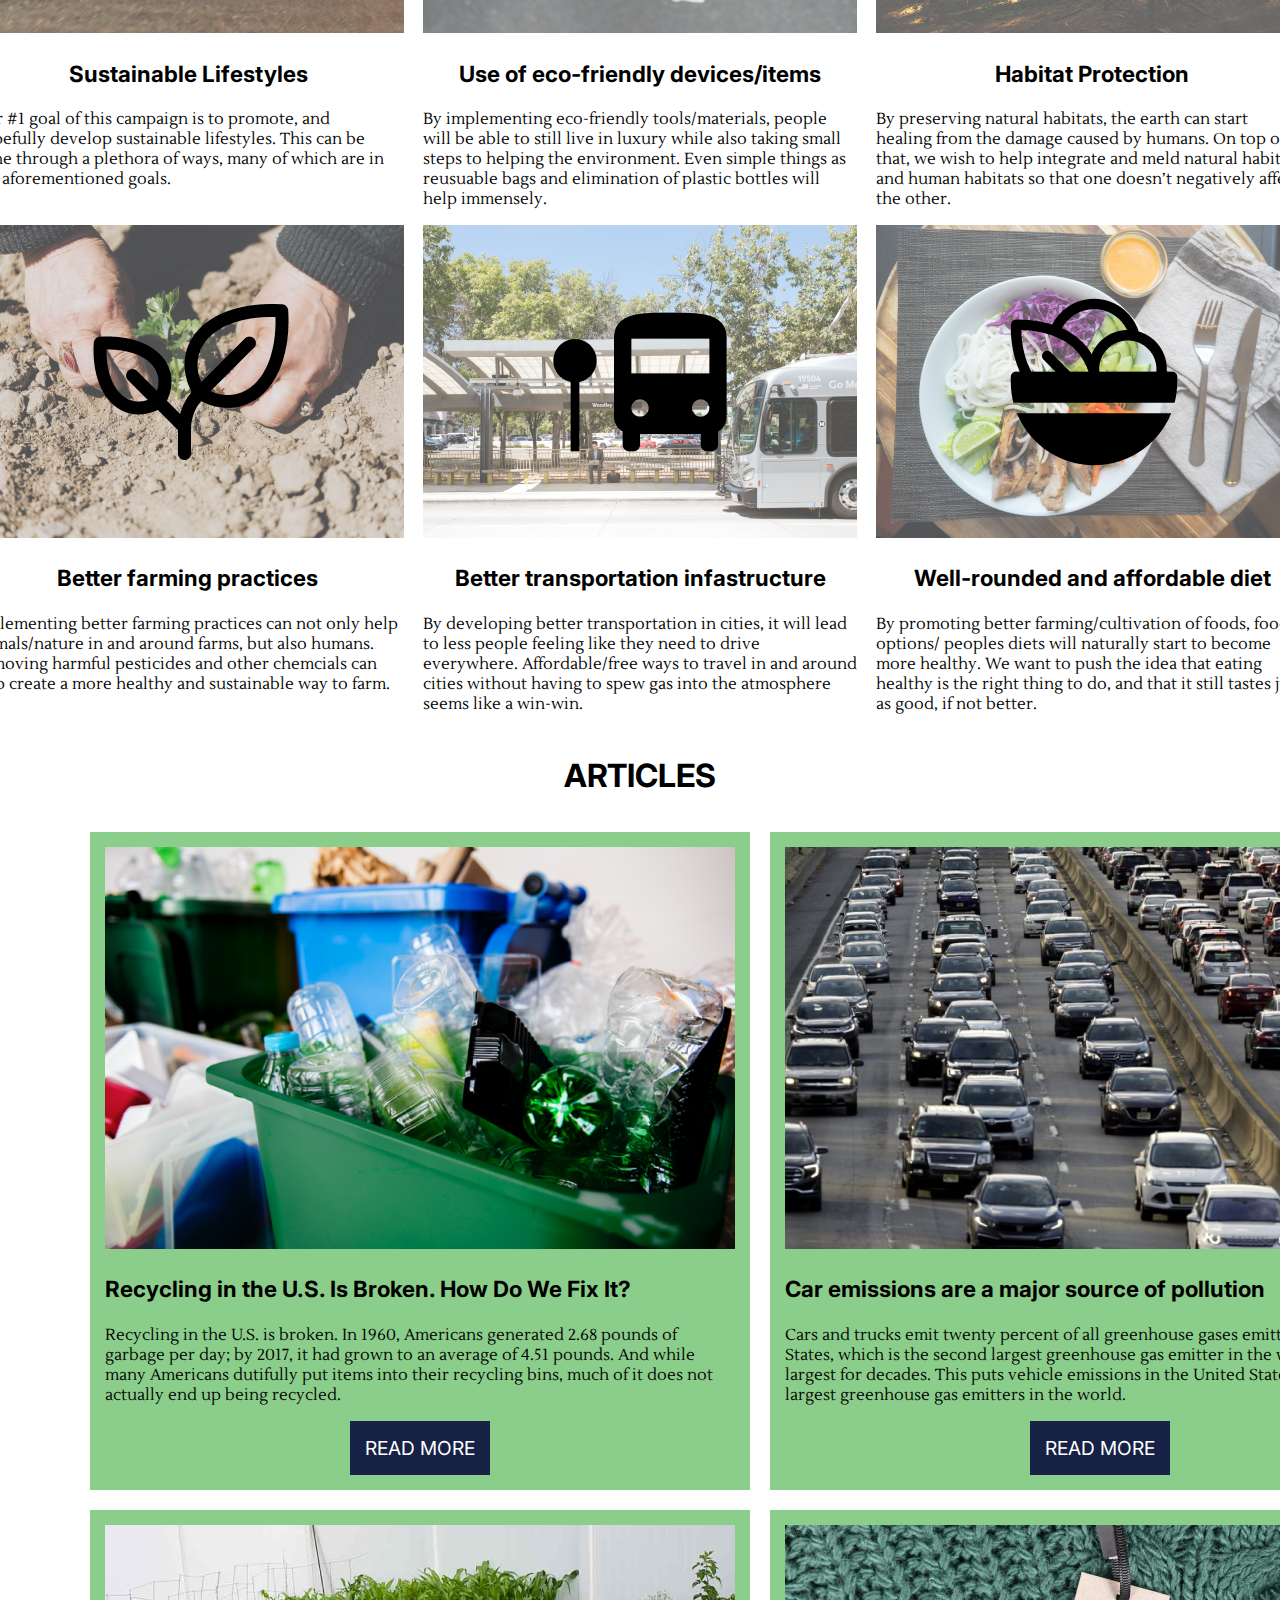
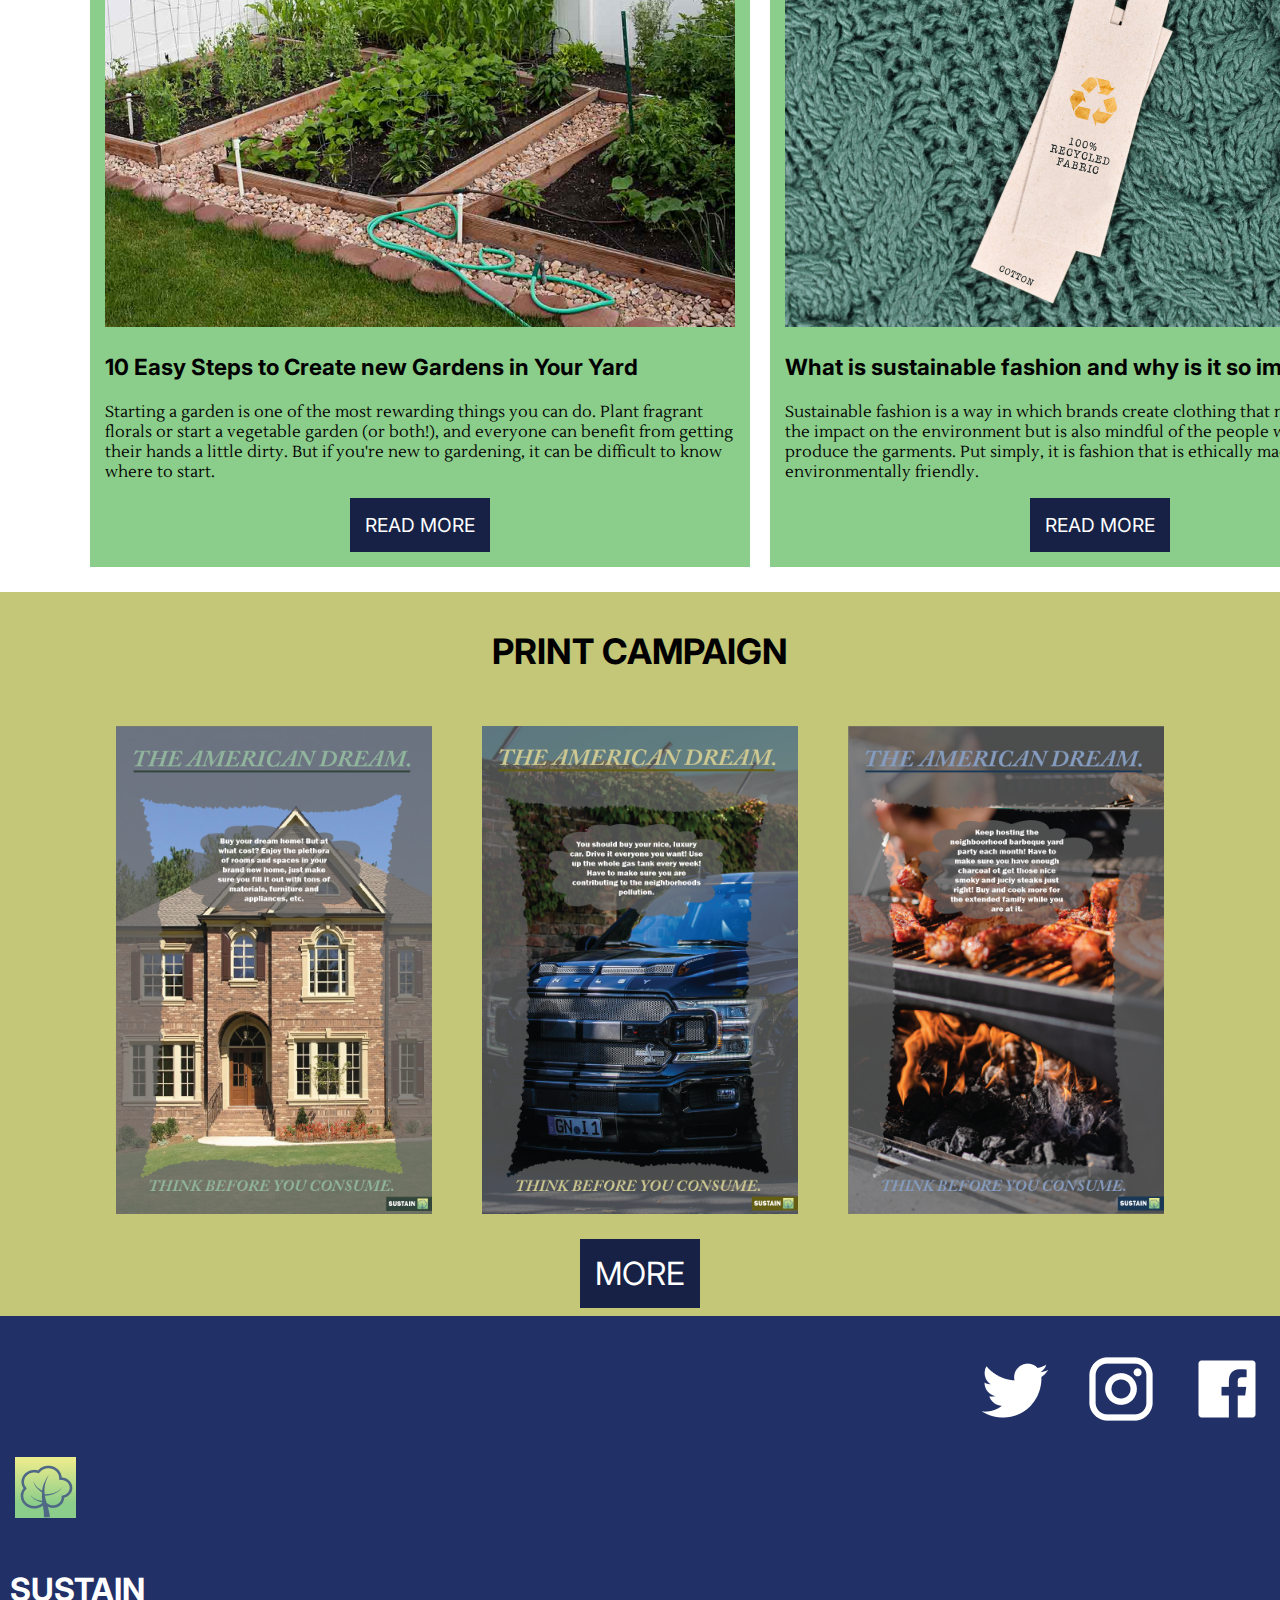
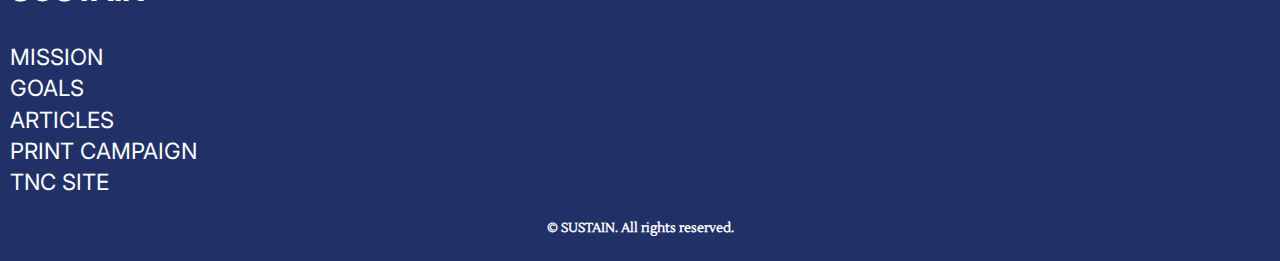
==== commit 3e0f2eca: "small tweaks" ====
--- a/index.html
+++ b/index.html
@@ -25,7 +25,7 @@
         <li><a href="#">Goals</a></li>
         <li><a href="#">Articles</a></li>
         <li><a href="print-campaign.html">Print Campaign</a></li>
-        <li><a href="#">TNC Site</a></li>
+        <li><a href="https://www.nature.org/en-us/">TNC Site</a></li>
         </ul>
       </nav>
     </div>
@@ -102,7 +102,7 @@
          <div class="goals-card-6">
         <img src="images/goals_6.png" alt="">
       
-        <h3>Well-rounded and affordable dietary options</h3>
+        <h3>Well-rounded and affordable diet</h3>
         <p>By promoting better farming/cultivation of foods, food options/ peoples diets will naturally start to become more healthy. We want to push the idea that eating healthy is the right thing to do, and that it still tastes ju st as good, if not better.
         </p>
         </div>
@@ -164,8 +164,8 @@
         <img src="images/Woolard_Capstone_ads-03.png" alt="">
       </div>
 
-
-        <button class="camp-btn">MORE</button>
+      <a href="print-campaign.html">
+        <button class="camp-btn">MORE</button></a>
       </div>
 
       <div class="footer">
@@ -176,7 +176,8 @@
           <img src="images/facebook.png" alt="">
         </div>
 
-        <img src="images/sustain_logo.png" alt="">
+        <a href="index.html">
+        <img src="images/sustain_logo.png" alt=""></a>
         <h1>SUSTAIN</h1>
 
           <ul>
--- a/style.css
+++ b/style.css
@@ -58,7 +58,7 @@
   text-align: left;
   top: 100%;
   left: 0;
-  background: var(--background);
+  background:#83AAD7;;
   width: 100%;
   transform: scale(1,0);
   transition: transform 400ms ease-in-out;
@@ -98,7 +98,346 @@
 }
 
 
-/* media query for desktop*/
+/*Hero*/
+.hero img {
+  width: 100%;
+  height: 100%;
+  object-fit: contain;
+  padding: 0;
+  margin: 0;
+}
+
+.hero {
+  text-align: center;
+  font-family: Inter, sans-serif;
+  background: url(images/Hero_image.png);
+  height: 100vh;
+  background-size: cover;
+  display: flex;
+  justify-content: center;
+  align-items: center;
+}
+
+.hero-text {
+  background-color: #E9EB8C;
+  opacity: 80%;
+  padding: 0;
+  padding-right: 10px;
+  padding-left: 10px;
+  margin: 0;
+}
+
+.hero h2 {
+  font-size: 3.5em;
+  font: weight 900px;
+  padding-top: 25px;
+  padding-bottom: 0px;
+  margin: 0;
+}
+
+.hero p {
+  font-weight: 700;
+  font-size: 1.8em;
+  padding-top: 0px;
+  padding-bottom: 25px;
+  margin: 0;
+}
+
+/*Mission Statement*/
+.mission-statement h2 {
+ text-align: center;
+ font-family: Inter, sans-serif;
+ font-size: 2em;
+}
+
+.mission-statement p {
+  margin-left: 280px;
+  margin-right: 280px;
+  font-size: 1.1em;
+  line-height: 25px;
+}
+
+/*Campaign Goals*/
+.goals-group {
+  max-width: 1000px;
+  margin: 0 auto;
+  display: flex;
+  gap: 1.2em;
+  justify-content: center;
+}
+
+.goals-group-1 > div img {
+  display: block;
+}
+
+.goals h3 {
+  font-family: Inter, sans-serif;
+  font-size: 1.4em;
+  text-align: center;
+}
+
+.goals p {
+  font-family: Lustria, serif;
+}
+
+.goals-cards-1 img {
+  width: 100%;
+  height: 100%;
+  object-fit: cover;
+}
+
+/*Articles*/
+.articles h2 {
+  text-align: center;
+  font-family: Inter, sans-serif;
+  font-size: 2em;
+}
+
+.article-cards h3 {
+  font-family: Inter, sans-serif;
+  font-size: 1.4em;
+}
+
+.article-cards p {
+  font-family: Lustria, serif;
+  width: 100%;
+}
+
+.articles img {
+  align-items: center;
+}
+
+/* .articles button {
+  text-decoration: none;
+  border: none;
+  background:#162145;
+  color: white;
+  font-family: Inter, sans-serif;
+  font-size: 1.2em;
+  padding: 10px;
+  margin: 5px;
+  text-align: center;
+} */
+
+.articles button:hover {
+ color: #E9EB8C;
+}
+
+/* .article-cards {
+  display: flex;
+  flex-wrap: wrap;
+  justify-content: center;
+  align-items: center;
+  width: 45%;
+  padding: 10px;
+} */
+
+.articles-cards-group-1 {
+  display: flex;
+  max-width: 1000px;
+  margin: 0 auto;
+  margin-left: 80px;
+  margin-right: 80px;
+}
+
+.article-1-card {
+  background: #8BCD8A;
+  padding: 15px;
+  margin: 10px;
+}
+
+.article-2-card {
+  background: #8BCD8A;
+  padding: 15px;
+  margin: 10px;
+}
+
+.article-3-card {
+  background: #8BCD8A;
+  padding: 15px;
+  margin: 10px;
+  margin-bottom: 25px;
+}
+
+.article-4-card {
+  background: #8BCD8A;
+  padding: 15px;
+  margin: 10px;
+  margin-bottom: 25px;
+}
+
+/*Print Campaign*/
+.print-camp {
+  background: #C4C678;
+  padding: 0.5em;
+}
+
+.print-camp-imgs {
+  display: flex;
+  align-items: center;
+  justify-content: center;
+}
+
+.print-camp-imgs img {
+  width: 25%;
+  height: 20%;
+  margin: 25px;
+}
+
+.print-camp h2 {
+  text-align: center;
+  font-family: Inter, sans-serif;
+  font-size: 2.2em;
+}
+
+ button { 
+  border: none;
+  background:#162145;
+  color: white;
+  font-family: Inter, sans-serif;
+  font-size: 1.2em;
+  padding: 15px;
+  display: block;
+  margin: 0px auto;
+}
+
+.camp-btn {
+  font-size: 2em;
+}
+
+a {
+  text-decoration: none;
+}
+
+.print-camp button:hover {
+  color: #E9EB8C;
+}
+
+/*Print Campaign Page*/
+
+/*Posters*/
+.print-camp-intro h2 {
+  text-align: center;
+  font-family: Inter, sans-serif;
+  font-size: 2em;
+  align-items: center;
+}
+
+.print-camp-intro p {
+  margin-left: 280px;
+  margin-right: 280px;
+  font-size: 1.1em;
+  line-height: 25px;
+}
+
+.print-camp-posters-img {
+  display: flex;
+  margin: 0 auto;
+  max-width: 950px;
+  justify-content: center;
+}
+
+.print-camp-posters-img img {
+  width: 46%;
+  height: 50%;
+  margin: 15px;
+}
+
+/*Billboards*/
+.print-camp-billboards-imgs {
+  display: flex;
+  margin: 0 auto;
+  max-width: 850px;
+  justify-content: center;
+}
+
+.print-camp-billboards-imgs img {
+  width: 85%;
+  height: 85%;
+  margin: 15px;
+}
+
+.print-camp-billboards-imgs-1 {
+  display: flex;
+  margin: 0 auto;
+  max-width: 850px;
+  justify-content: center;
+}
+
+/*Social Posts*/
+.print-camp-social-imgs {
+  display: flex;
+  margin: 0 auto;
+  justify-content: center;
+  padding: 10px;
+}
+
+.print-camp-social-imgs-1 {
+  display: flex;
+  margin: 0 auto;
+  justify-content: center;
+  padding: 10px;
+}
+
+.print-camp-social img {
+  width: 20%;
+  height: 20%;
+  margin: 10px;
+}
+
+
+/*Footer*/
+.footer {
+  background: #213167;
+  background-size: cover;
+}
+
+.footer img {
+  padding: 15px;
+}
+
+.footer h1 {
+  font-family: Inter, sans-serif;
+  font-size: 2em;
+  color: white;
+  padding: 10px;
+}
+
+.footer ul {
+  font-family: Inter, sans-serif;
+  color: white;
+  font-size: 1.4em;
+  padding-left: 10px;
+}
+
+.footer a {
+  color: white;
+  text-decoration: none;
+}
+
+.footer li {
+  list-style: none;
+  line-height: 1.4em;
+}
+
+.footer h4 {
+  color: white;
+  font-family: Lustria, serif;
+  font-size: small;
+  text-align: center;
+  padding-bottom: 25px;
+  margin: 0;
+}
+
+.social-media {
+  padding-top: 20px;
+  display: flex;
+  justify-content: right;
+}
+
+/*Media Queries*/
+
+/* media query for navigation*/
 
 
 @media screen and (min-width: 600px) {
@@ -151,290 +490,150 @@
   }
 }
 
-
-/*Hero*/
-.hero img {
-  width: 100%;
-  height: 100%;
-  object-fit: contain;
-  padding: 0;
-  margin: 0;
-}
-
-.hero {
-  text-align: center;
-  font-family: Inter, sans-serif;
-  background: url(images/Hero_image.png);
-  height: 100vh;
-  background-size: cover;
-  display: flex;
-  justify-content: center;
-  align-items: center;
-}
-
-.hero-text {
-  background-color: #E9EB8C;
-  opacity: 80%;
-  padding: 0;
-  padding-right: 10px;
-  padding-left: 10px;
-  margin: 0;
-}
-
-.hero h2 {
-  font-size: 2.6em;
-  font: weight 900px;
-  padding-top: 25px;
-  padding-bottom: 0px;
-  margin: 0;
-}
-
-.hero p {
-  font-weight: 700;
-  font-size: 1.6em;
-  padding-top: 0px;
-  padding-bottom: 25px;
-  margin: 0;
-}
-
-/*Mission Statement*/
-.mission-statement h2 {
- text-align: center;
- font-family: Inter, sans-serif;
- font-size: 2em;
-}
-
-.mission-statement p {
-  margin-left: 280px;
-  margin-right: 280px;
-  font-size: 1.1em;
-  line-height: 25px;
-}
-
-/*Campaign Goals*/
+/*Hero media query*/
+@media screen and (max-width: 600px) {
+  .hero {
+    display: flex;
+    flex-direction: column;
+  }
+}
+
+/*Mission statement Media Query*/
+@media screen and (max-width: 600px) {
+  .mission-statement p {
+    display: block;
+    margin: 0 auto;
+    padding: 15px;
+  }
+}
+
+/*Goals media query*/
+@media screen and (max-width: 600px) {
 .goals-group {
-  max-width: 1000px;
-  margin: 0 auto;
-  display: flex;
-  gap: 1.2em;
-  justify-content: center;
-}
-
-.goals-group-1 > div img {
   display: block;
 }
 
-.goals h3 {
-  font-family: Inter, sans-serif;
-  font-size: 1.4em;
-  text-align: center;
+.goals-group img {
+  width: 75%;
+  margin-left: 65px;
 }
 
 .goals p {
-  font-family: Lustria, serif;
-}
-
-.goals-cards-1 img {
-  width: 100%;
-  height: 100%;
-  object-fit: cover;
-}
-
-/*Articles*/
-.articles h2 {
-  text-align: center;
-  font-family: Inter, sans-serif;
-  font-size: 2em;
-}
-
-.article-cards h3 {
-  font-family: Inter, sans-serif;
-  font-size: 1.4em;
-}
-
-.article-cards p {
-  font-family: Lustria, serif;
-  width: 100%;
-}
-
-.articles img {
-  align-items: center;
-}
-
-/* .articles button {
-  text-decoration: none;
-  border: none;
-  background:#162145;
-  color: white;
-  font-family: Inter, sans-serif;
-  font-size: 1.2em;
   padding: 10px;
-  margin: 5px;
-  text-align: center;
-} */
-
-.articles button:hover {
- color: #E9EB8C;
-}
-
-/* .article-cards {
-  display: flex;
-  flex-wrap: wrap;
-  justify-content: center;
-  align-items: center;
-  width: 45%;
-  padding: 10px;
-} */
-
-.articles-cards-group-1 {
-  display: flex;
-  max-width: 1000px;
-  margin: 0 auto;
-  margin-left: 80px;
-  margin-right: 80px;
-}
-
-.article-1-card {
-  background: #8BCD8A;
-  padding: 15px;
-  margin: 10px;
-}
-
-.article-2-card {
-  background: #8BCD8A;
-  padding: 15px;
-  margin: 10px;
-}
-
-.article-3-card {
-  background: #8BCD8A;
-  padding: 15px;
-  margin: 10px;
-}
-
-.article-4-card {
-  background: #8BCD8A;
-  padding: 15px;
-  margin: 10px;
-}
-
-/*Print Campaign*/
-.print-camp {
-  background: #C4C678;
-  padding: 1em;
-}
-
-.print-camp-imgs {
-  display: flex;
-  align-items: center;
-  justify-content: center;
-}
-
-.print-camp-imgs img {
-  width: 25%;
-  height: 20%;
-  margin: 25px;
-}
-
-.print-camp h2 {
-  text-align: center;
-  font-family: Inter, sans-serif;
-  font-size: 2.2em;
-}
-
- button { 
-  border: none;
-  background:#162145;
-  color: white;
-  font-family: Inter, sans-serif;
-  font-size: 1.2em;
-  padding: 15px;
-  display: block;
-  margin: 0px auto;
-}
-
-.camp-btn {
-  font-size: 2em;
-}
-
-.print-camp button:hover {
-  color: #E9EB8C;
-}
-
-/*Print Campaign Page*/
-.print-camp-intro h2 {
-  text-align: center;
-  font-family: Inter, sans-serif;
-  font-size: 2em;
-  align-items: center;
-}
-
-.print-camp-intro p {
-  margin-left: 280px;
-  margin-right: 280px;
-  font-size: 1.1em;
-  line-height: 25px;
-}
-
-.print-camp-posters-img {
-  display: flex;
-  align-items: center;
-  justify-content: center;
-}
-
-.print-camp-poster img {
-  width: 25%;
-  height: 20%;
-  margin: 25px;
-}
-
-
-
-/*Footer*/
-.footer {
-  background: #213167;
-  background-size: cover;
-}
-
-.footer img {
-  padding: 15px;
-}
-
-.footer h1 {
-  font-family: Inter, sans-serif;
-  font-size: 2em;
-  color: white;
-  padding: 10px;
-}
-
-.footer ul {
-  font-family: Inter, sans-serif;
-  color: white;
-  font-size: 1.4em;
-  padding-left: 10px;
-}
-
-.footer a {
-  color: white;
-  text-decoration: none;
-}
-
-.footer li {
-  list-style: none;
-  line-height: 1.4em;
-}
-
-.footer h4 {
-  color: white;
-  font-family: Lustria, serif;
-  font-size: small;
-  text-align: center;
-  padding-bottom: 25px;
-  margin: 0;
-}
-
-.social-media {
-  padding-top: 20px;
-  display: flex;
-  justify-content: right;
+  margin-left: 10px;
+  margin-right: 10px;
+}
+}
+
+/*Articles media query*/
+@media screen and (max-width: 600px) {
+  .articles-cards-group-1 {
+    display: block;
+  }
+
+  .articles-cards-group-1 h3 {
+    padding: 0px;
+  }
+
+  .articles-cards-group-1 p {
+    padding: 0;
+  }
+
+  .articles img {
+    width: 100%;
+    height: 100%;
+  }
+}
+
+/*Print Campaign media query*/
+@media screen and (max-width: 600px) {
+  .print-camp-imgs {
+    display: block;
+    margin: 0 auto;
+    margin-left: 70px;
+  }
+
+  .print-camp-imgs img {
+    width: 80%;
+    height: 80%;
+    margin: 15px;
+  }
+
+}
+
+/*Footer media query*/
+@media screen and (max-width: 600px) {
+  .footer ul {
+    display: none;
+  }
+
+  .footer h1 {
+    display: none;
+  }
+
+  .social-media img {
+width: 8%;
+  }
+}
+
+/*Print Campaign Page Media Queries*/
+
+/*PC intro paragraph*/
+@media screen and (max-width: 600px) {
+  .print-camp-intro p {
+    display: block;
+    margin: 0 auto;
+    padding: 15px;
+  }
+}
+
+/*Posters*/
+@media screen and (max-width: 600px) {
+  .print-camp-posters-img {
+    display: block;
+    margin: 0 auto;
+    margin-left: 65px;
+  }
+
+  .print-camp-posters-img img {
+    width: 80%;
+  }
+}
+
+/*Billboards*/
+@media screen and (max-width: 600px) {
+  .print-camp-billboards-imgs {
+    display: block;
+    margin: 0 auto;
+    margin-left: 40px;
+  }
+
+  .print-camp-billboards-imgs-1 {
+    display: block;
+    margin: 0 auto;
+    margin-left: 55px;
+  }
+
+  .print-camp-billboards-imgs-1 img {
+    width: 88%;
+    padding-top: 15px;
+  }
+}
+
+/*Social Posts*/
+@media screen and (max-width: 600px) {
+  .print-camp-social-imgs {
+    display: block;
+    margin-left: 100px;
+  }
+
+  .print-camp-social-imgs-1 {
+    display: block;
+    margin-left: 100px;
+  }
+
+  .print-camp-social img {
+    width: 70%;
+  }
+
 }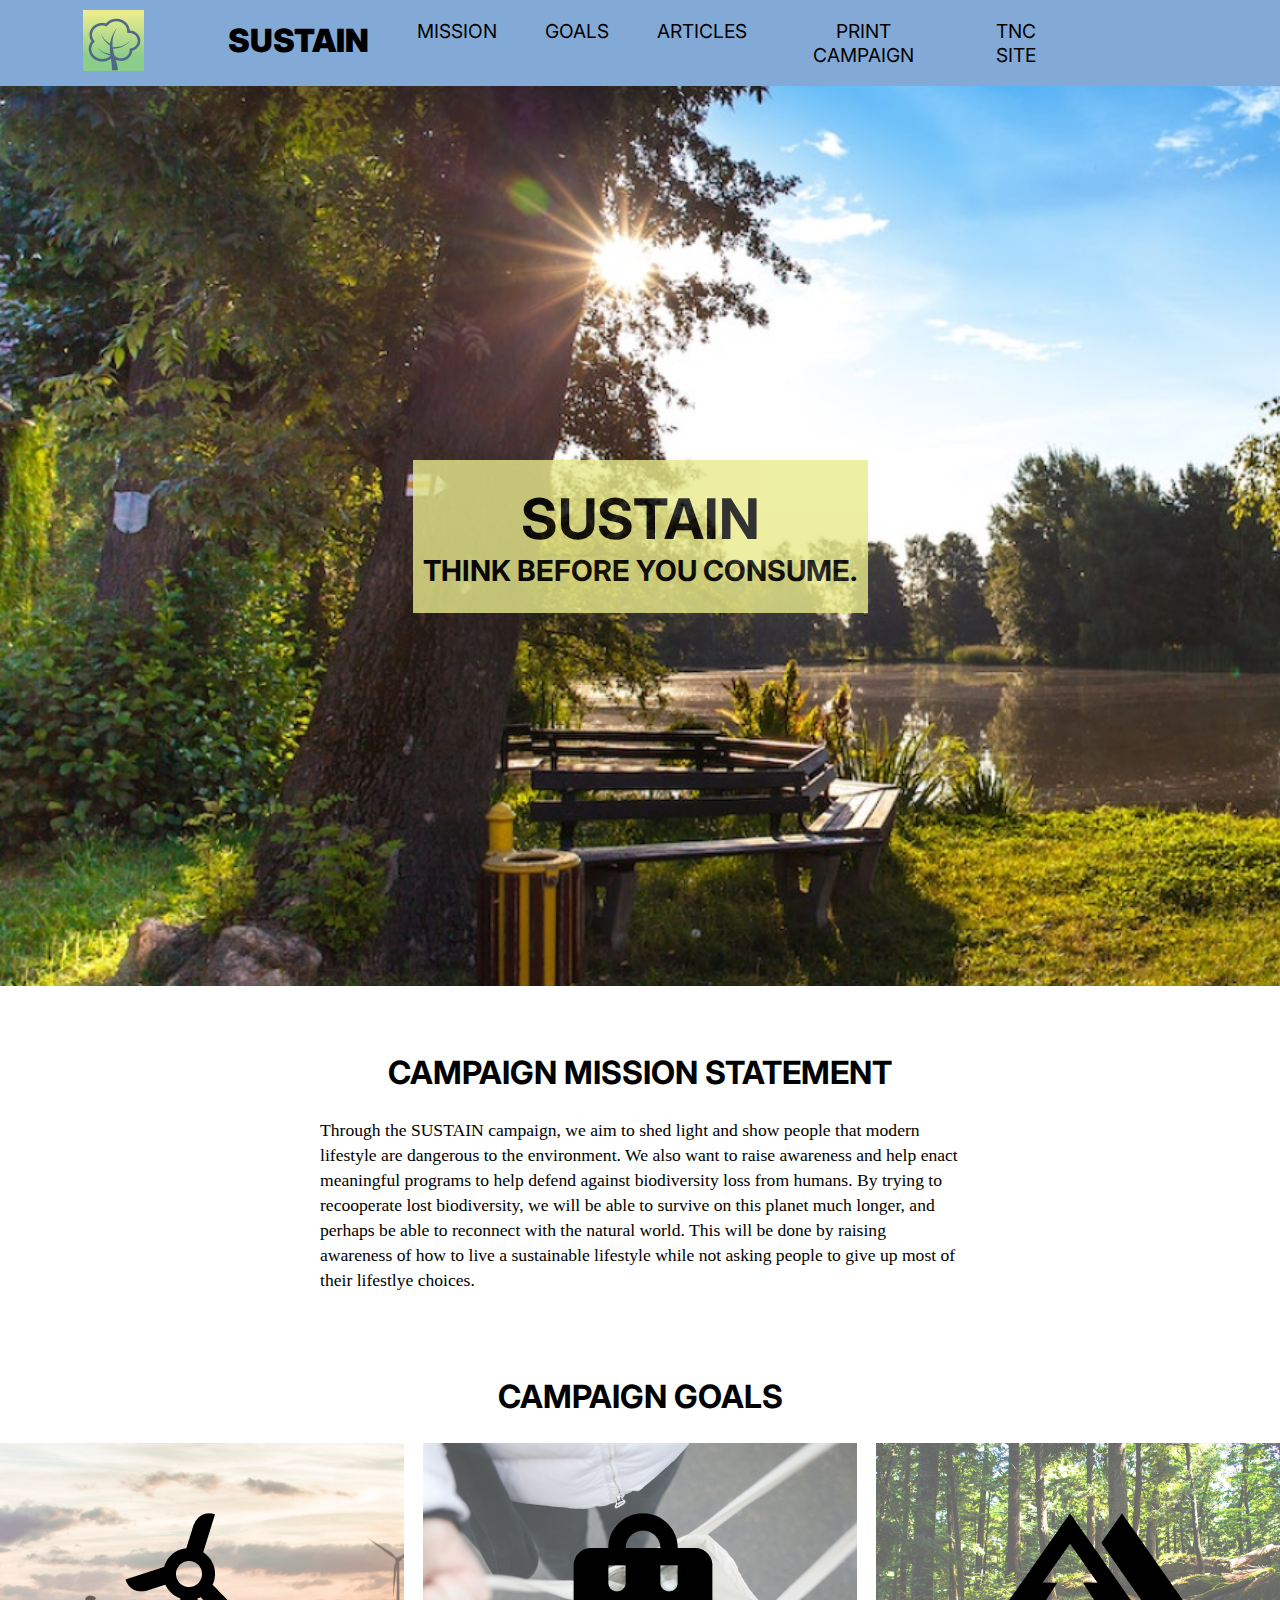
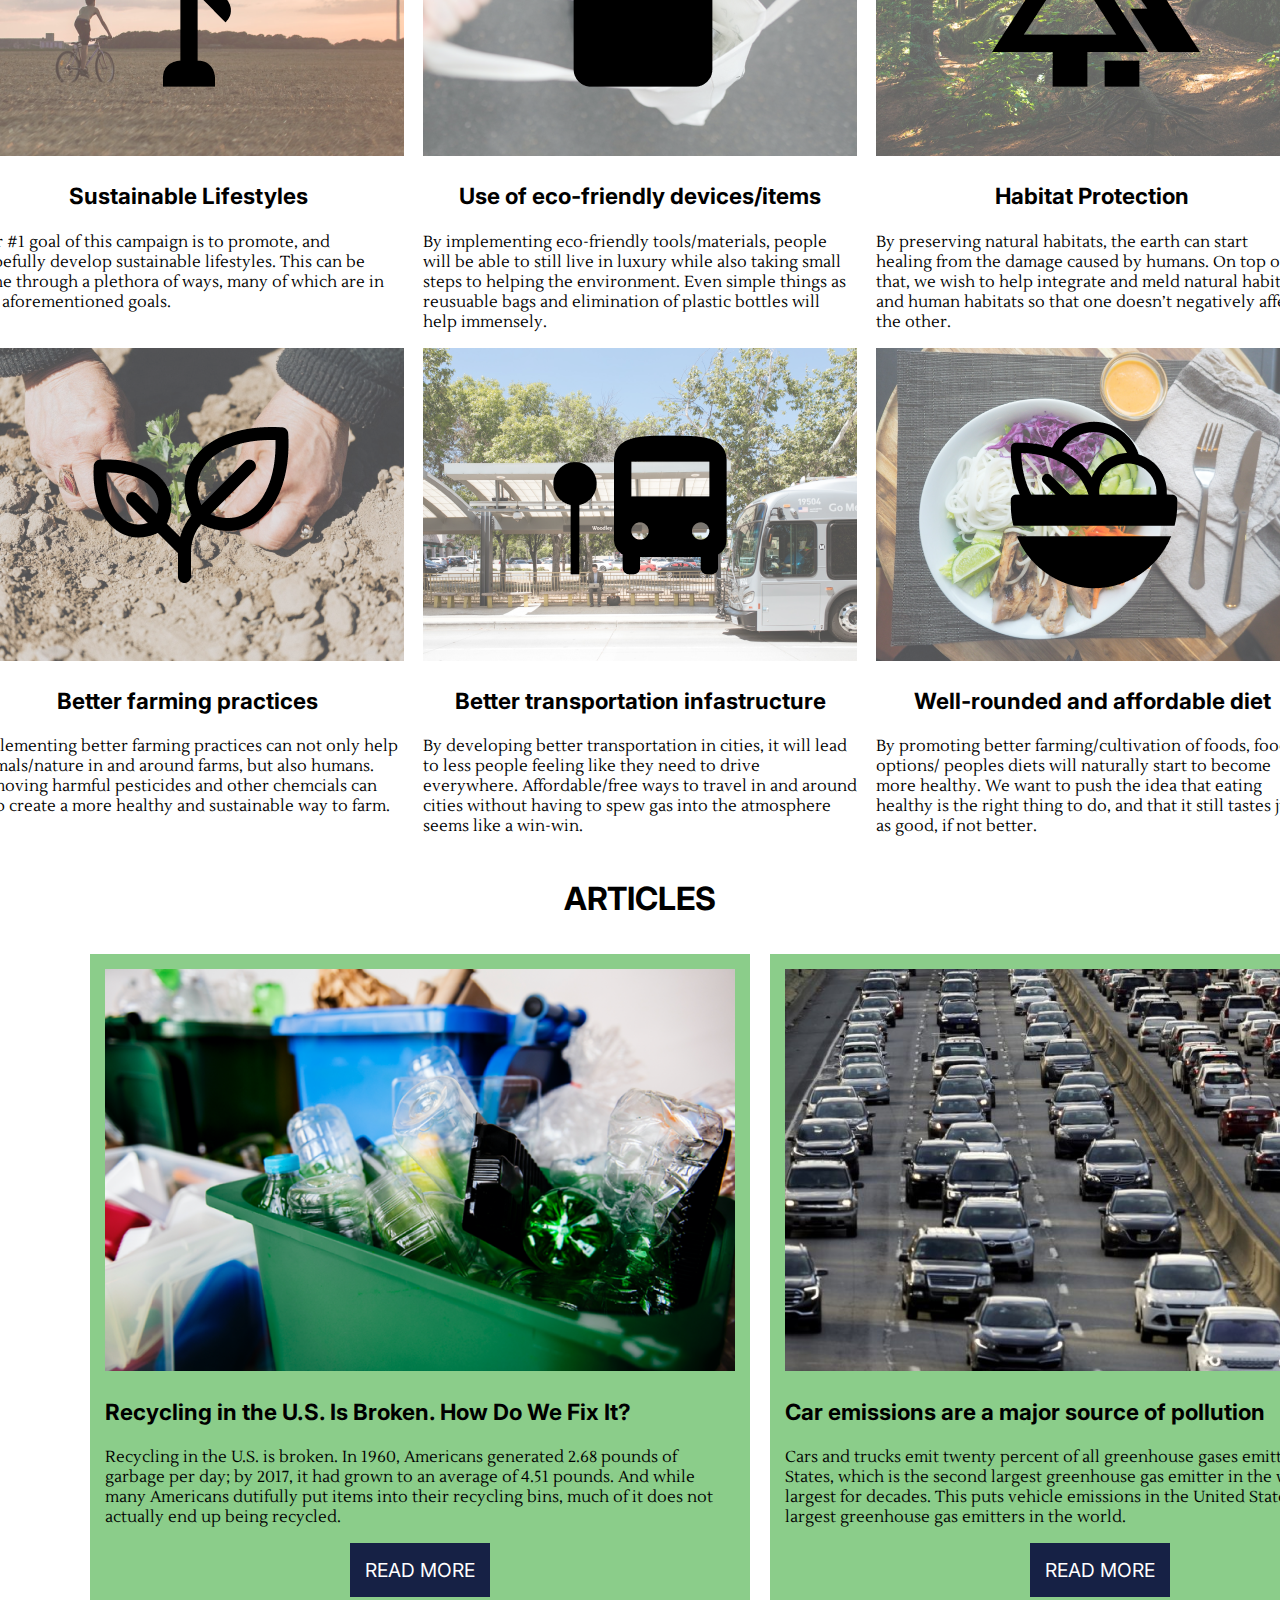
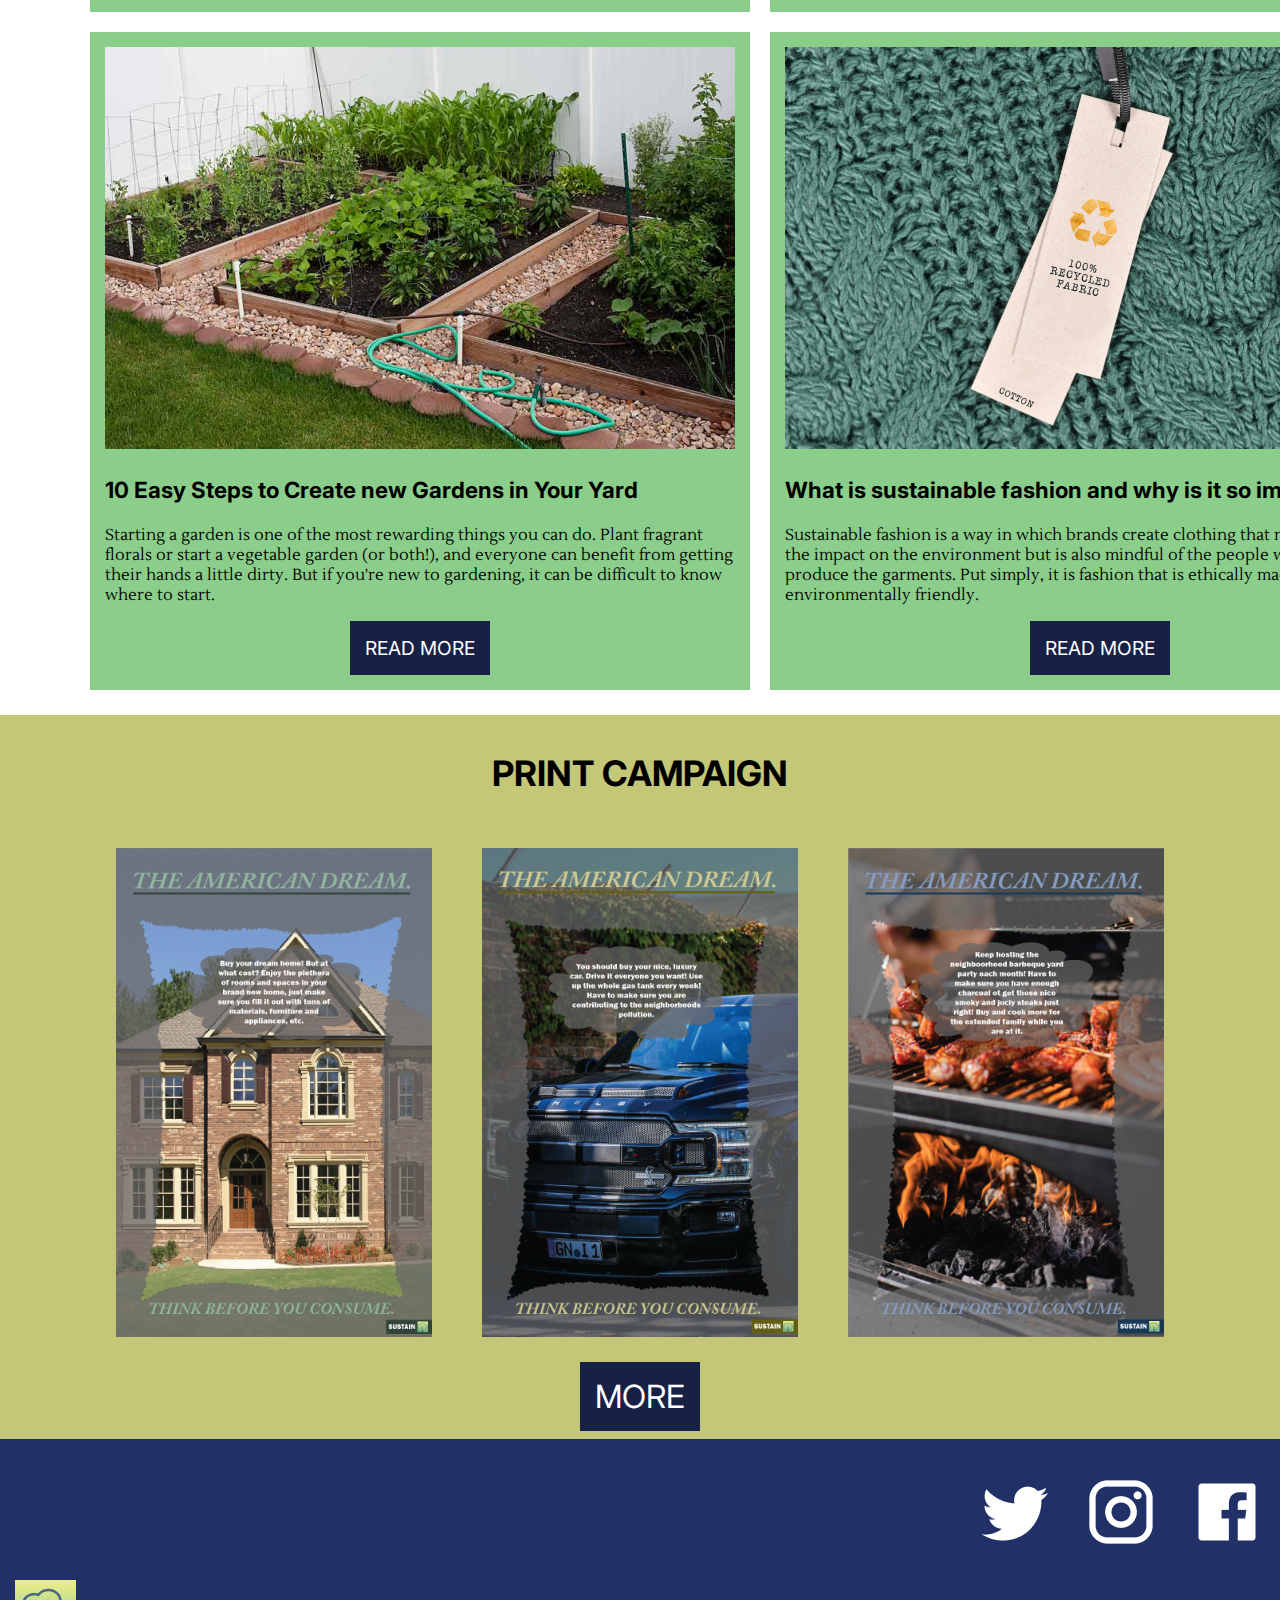
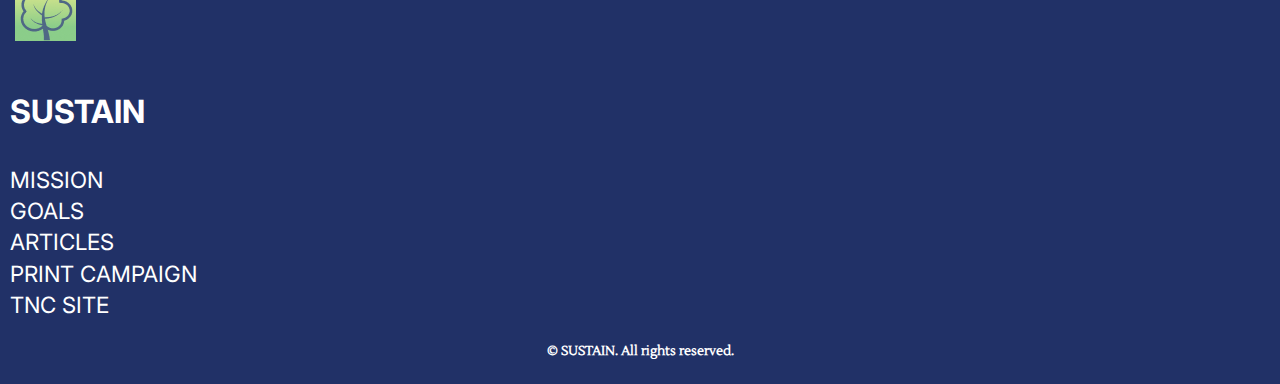
==== commit 4932f464: "small tweaks/ added favicon" ====
--- a/index.html
+++ b/index.html
@@ -6,6 +6,7 @@
     <meta name="viewport" content="width=device-width, initial-scale=1.0">
     <link rel="stylesheet" href="style.css">
     <link rel="stylesheet" href="https://cdnjs.cloudflare.com/ajax/libs/font-awesome/6.2.0/css/all.min.css" integrity="sha512-xh6O/CkQoPOWDdYTDqeRdPCVd1SpvCA9XXcUnZS2FmJNp1coAFzvtCN9BmamE+4aHK8yyUHUSCcJHgXloTyT2A==" crossorigin="anonymous" referrerpolicy="no-referrer" />
+    <link rel="shortcut icon" type="image/png" href="images/sustain_logo.png"/>
     <title>SUSTAIN Campaign</title>
     </head>
 
@@ -121,7 +122,9 @@
         <h3>Recycling in the U.S. Is Broken. How Do We Fix It?</h3>
         <p>Recycling in the U.S. is broken. In 1960, Americans generated 2.68 pounds of garbage per day; by 2017, it had grown to an average of 4.51 pounds. And while many Americans dutifully put items into their recycling bins, much of it does not actually end up being recycled. 
         </p>
+        <a href="https://news.climate.columbia.edu/2020/03/13/fix-recycling-america/">
         <button>READ MORE</button>
+      </a>
       </div>
 
       <div class="article-2-card">
@@ -129,7 +132,9 @@
         <h3>Car emissions are a major source of pollution</h3>
         <p>Cars and trucks emit twenty percent of all greenhouse gases emitted in the United States, which is the second largest greenhouse gas emitter in the world.  It was the largest for decades. This puts vehicle emissions in the United States as one of the largest greenhouse gas emitters in the world.
         </p>
+        <a href="https://law.lclark.edu/_ingredients/templates/details/blogs.php?id=156">
         <button>READ MORE</button>
+      </a>
       </div>
     </div>
 
@@ -139,7 +144,9 @@
         <h3>10 Easy Steps to Create new Gardens in Your Yard</h3>
         <p>Starting a garden is one of the most rewarding things you can do. Plant fragrant florals or start a vegetable garden (or both!), and everyone can benefit from getting their hands a little dirty. But if you're new to gardening, it can be difficult to know where to start.
         </p>
+        <a href="https://www.bhg.com/gardening/yard/garden-care/ten-steps-to-beginning-a-garden/">
         <button>READ MORE</button>
+      </a>
       </div>
 
       <div class="article-4-card">
@@ -147,7 +154,9 @@
         <h3>What is sustainable fashion and why is it so important</h3>
         <p>Sustainable fashion is a way in which brands create clothing that not only reduces the impact on the environment but is also mindful of the people who work to produce the garments.
           Put simply, it is fashion that is ethically made and environmentally friendly.</p>
-        <button>READ MORE</button>
+       <a href="https://immago.com/sustainable-fashion-important/">
+          <button>READ MORE</button>
+        </a>
       </div>
     </div>
       
--- a/style.css
+++ b/style.css
@@ -144,6 +144,10 @@
 }
 
 /*Mission Statement*/
+.mission-statement {
+  padding: 40px;
+}
+
 .mission-statement h2 {
  text-align: center;
  font-family: Inter, sans-serif;
@@ -449,10 +453,14 @@
     display: grid;
     grid-template-columns: 1fr auto minmax(600px, 3fr) 1fr;
   }
+
+ 
   
   .logo {
     grid-column: 2/3;
   }
+
+
   
   nav {
     all: unset;
@@ -495,6 +503,7 @@
   .hero {
     display: flex;
     flex-direction: column;
+    height: 100vh;
   }
 }
 
